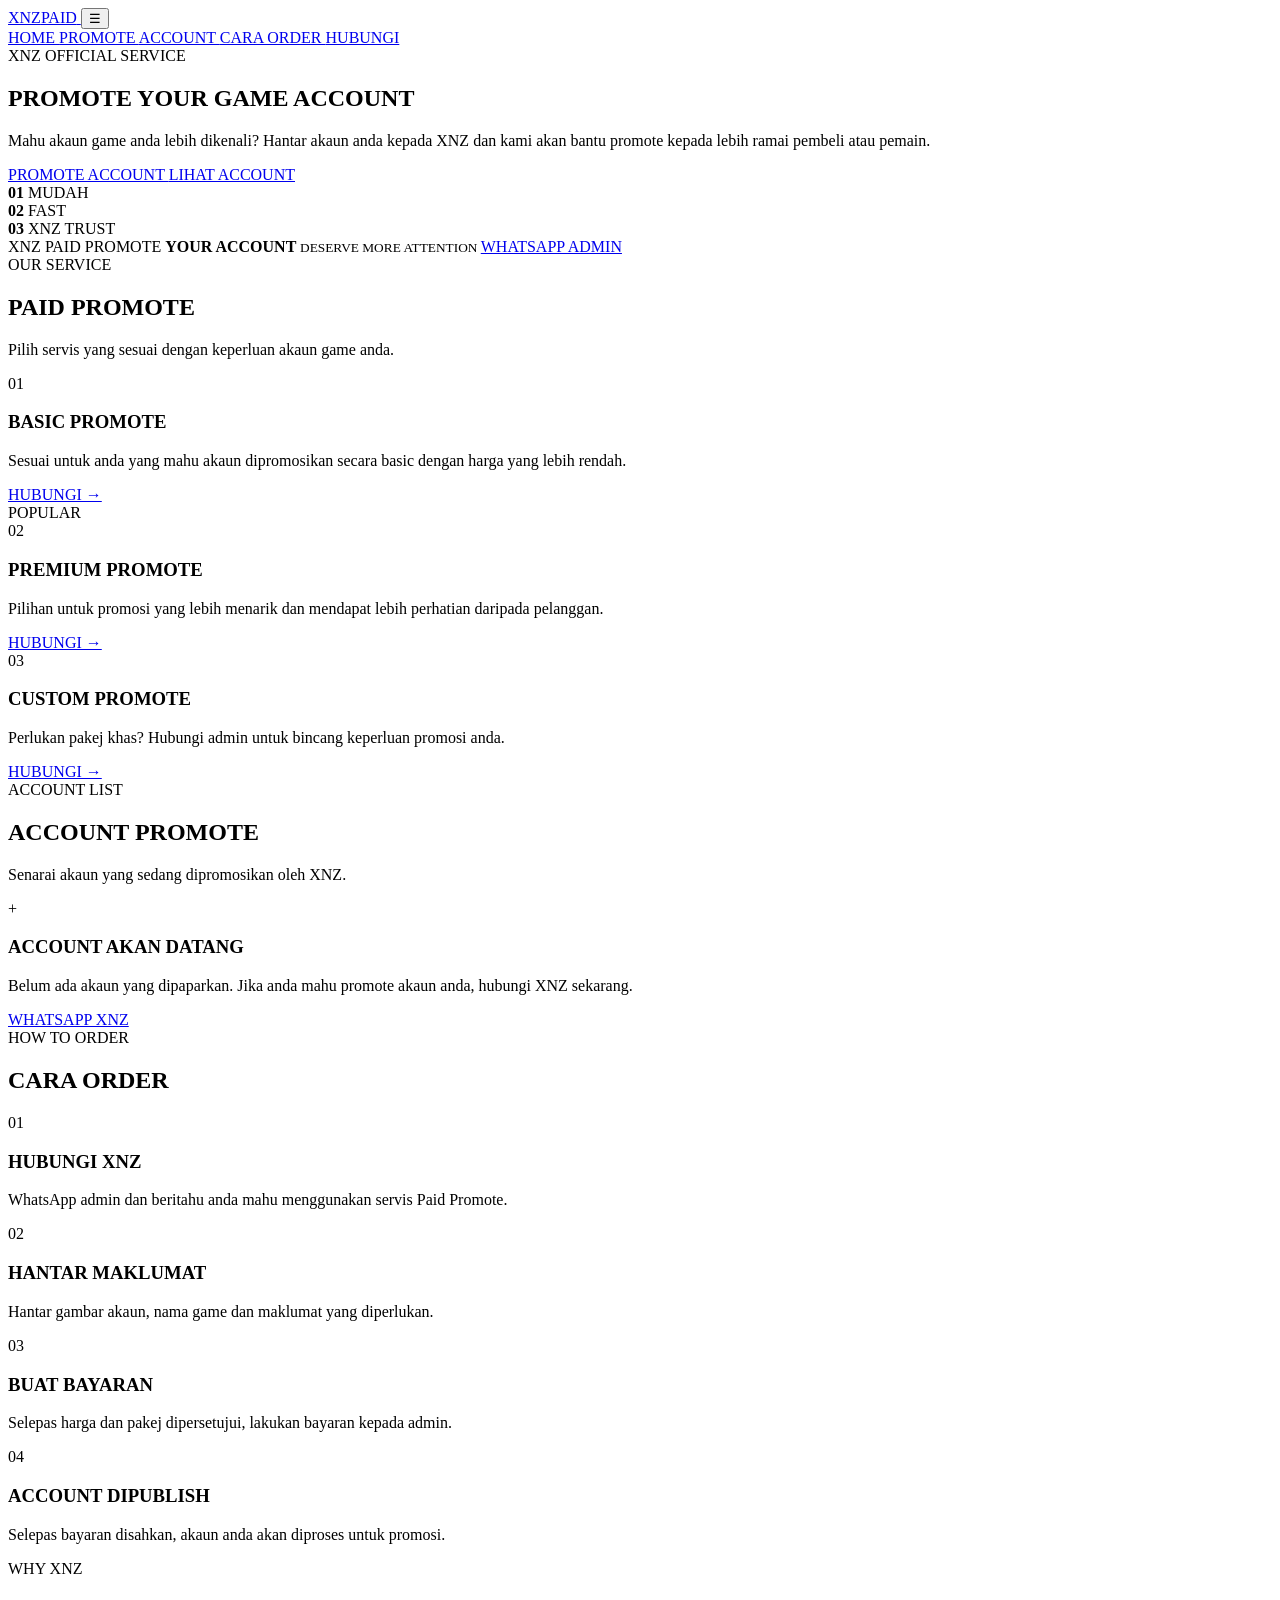
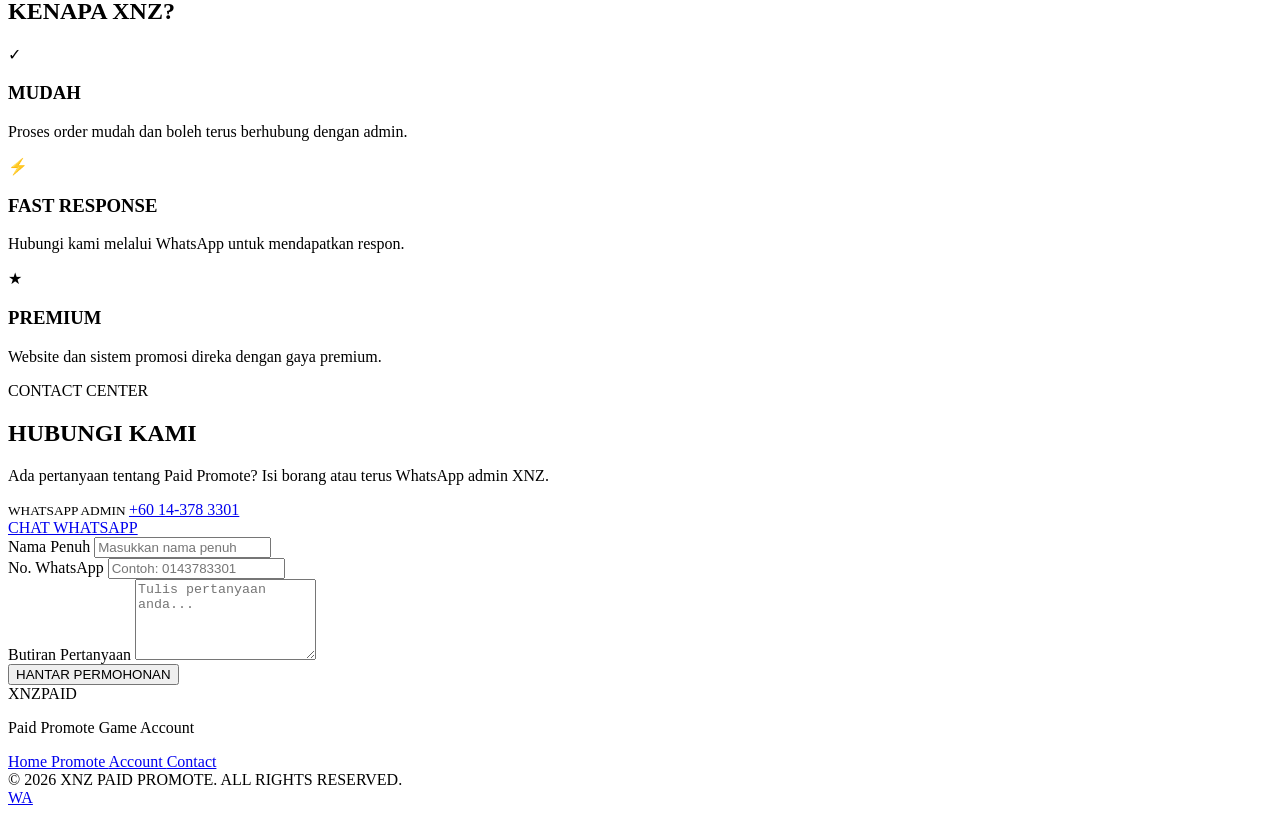
==== index.html @ 67400b9f "Create XNZ Paid Promote Homepage" ====
<!DOCTYPE html>
<html lang="ms">
<head>
    <meta charset="UTF-8">

    <meta
        name="viewport"
        content="width=device-width, initial-scale=1.0"
    >

    <meta
        name="description"
        content="XNZ Paid Promote - Servis promote akaun game dengan mudah, pantas dan dipercayai."
    >

    <meta
        name="theme-color"
        content="#050505"
    >

    <title>XNZ PAID PROMOTE</title>

    <link
        rel="stylesheet"
        href="style.css"
    >
</head>

<body>

    <!-- =========================
         HEADER
    ========================== -->

    <header class="header">

        <div class="container nav">

            <a
                href="#home"
                class="logo"
            >
                XNZ<span>PAID</span>
            </a>

            <button
                class="menu-btn"
                id="menuBtn"
                aria-label="Buka menu"
            >
                ☰
            </button>

            <nav
                class="nav-menu"
                id="navMenu"
            >

                <a href="#home">
                    HOME
                </a>

                <a href="#promote">
                    PROMOTE
                </a>

                <a href="#accounts">
                    ACCOUNT
                </a>

                <a href="#cara-order">
                    CARA ORDER
                </a>

                <a href="#contact">
                    HUBUNGI
                </a>

            </nav>

        </div>

    </header>


    <!-- =========================
         HERO
    ========================== -->

    <main>

        <section
            class="hero"
            id="home"
        >

            <div class="container hero-content">

                <div class="hero-text">

                    <div class="badge">
                        XNZ OFFICIAL SERVICE
                    </div>

                    <h1>
                        PROMOTE YOUR
                        <span>GAME ACCOUNT</span>
                    </h1>

                    <p>
                        Mahu akaun game anda lebih dikenali?
                        Hantar akaun anda kepada XNZ dan kami
                        akan bantu promote kepada lebih ramai
                        pembeli atau pemain.
                    </p>

                    <div class="hero-buttons">

                        <a
                            href="#promote"
                            class="btn btn-gold"
                        >
                            PROMOTE ACCOUNT
                        </a>

                        <a
                            href="#accounts"
                            class="btn btn-outline"
                        >
                            LIHAT ACCOUNT
                        </a>

                    </div>

                    <div class="hero-info">

                        <div>
                            <strong>01</strong>
                            <span>MUDAH</span>
                        </div>

                        <div>
                            <strong>02</strong>
                            <span>FAST</span>
                        </div>

                        <div>
                            <strong>03</strong>
                            <span>XNZ TRUST</span>
                        </div>

                    </div>

                </div>

                <div class="hero-card">

                    <div class="card-glow"></div>

                    <div class="hero-card-content">

                        <span>
                            XNZ PAID PROMOTE
                        </span>

                        <strong>
                            YOUR ACCOUNT
                        </strong>

                        <small>
                            DESERVE MORE ATTENTION
                        </small>

                        <a
                            href="https://wa.me/60143783301"
                            target="_blank"
                            rel="noopener"
                            class="hero-wa"
                        >
                            WHATSAPP ADMIN
                        </a>

                    </div>

                </div>

            </div>

        </section>


        <!-- =========================
             PROMOTE SERVICE
        ========================== -->

        <section
            class="section"
            id="promote"
        >

            <div class="container">

                <div class="section-title">

                    <span>
                        OUR SERVICE
                    </span>

                    <h2>
                        PAID <strong>PROMOTE</strong>
                    </h2>

                    <p>
                        Pilih servis yang sesuai dengan
                        keperluan akaun game anda.
                    </p>

                </div>


                <div class="service-grid">

                    <article class="service-card">

                        <div class="service-number">
                            01
                        </div>

                        <h3>
                            BASIC PROMOTE
                        </h3>

                        <p>
                            Sesuai untuk anda yang mahu
                            akaun dipromosikan secara basic
                            dengan harga yang lebih rendah.
                        </p>

                        <a
                            href="#contact"
                            class="service-link"
                        >
                            HUBUNGI →
                        </a>

                    </article>


                    <article class="service-card featured">

                        <div class="popular">
                            POPULAR
                        </div>

                        <div class="service-number">
                            02
                        </div>

                        <h3>
                            PREMIUM PROMOTE
                        </h3>

                        <p>
                            Pilihan untuk promosi yang lebih
                            menarik dan mendapat lebih perhatian
                            daripada pelanggan.
                        </p>

                        <a
                            href="#contact"
                            class="service-link"
                        >
                            HUBUNGI →
                        </a>

                    </article>


                    <article class="service-card">

                        <div class="service-number">
                            03
                        </div>

                        <h3>
                            CUSTOM PROMOTE
                        </h3>

                        <p>
                            Perlukan pakej khas?
                            Hubungi admin untuk bincang
                            keperluan promosi anda.
                        </p>

                        <a
                            href="#contact"
                            class="service-link"
                        >
                            HUBUNGI →
                        </a>

                    </article>

                </div>

            </div>

        </section>


        <!-- =========================
             ACCOUNT LIST
        ========================== -->

        <section
            class="section dark-section"
            id="accounts"
        >

            <div class="container">

                <div class="section-title">

                    <span>
                        ACCOUNT LIST
                    </span>

                    <h2>
                        ACCOUNT <strong>PROMOTE</strong>
                    </h2>

                    <p>
                        Senarai akaun yang sedang
                        dipromosikan oleh XNZ.
                    </p>

                </div>


                <div class="empty-account">

                    <div class="empty-icon">
                        +
                    </div>

                    <h3>
                        ACCOUNT AKAN DATANG
                    </h3>

                    <p>
                        Belum ada akaun yang dipaparkan.
                        Jika anda mahu promote akaun anda,
                        hubungi XNZ sekarang.
                    </p>

                    <a
                        href="https://wa.me/60143783301?text=Hi%20XNZ%2C%20saya%20berminat%20untuk%20Paid%20Promote%20account."
                        target="_blank"
                        rel="noopener"
                        class="btn btn-gold"
                    >
                        WHATSAPP XNZ
                    </a>

                </div>

            </div>

        </section>


        <!-- =========================
             CARA ORDER
        ========================== -->

        <section
            class="section"
            id="cara-order"
        >

            <div class="container">

                <div class="section-title">

                    <span>
                        HOW TO ORDER
                    </span>

                    <h2>
                        CARA <strong>ORDER</strong>
                    </h2>

                </div>


                <div class="steps">

                    <div class="step">

                        <div class="step-number">
                            01
                        </div>

                        <div>

                            <h3>
                                HUBUNGI XNZ
                            </h3>

                            <p>
                                WhatsApp admin dan beritahu
                                anda mahu menggunakan servis
                                Paid Promote.
                            </p>

                        </div>

                    </div>


                    <div class="step">

                        <div class="step-number">
                            02
                        </div>

                        <div>

                            <h3>
                                HANTAR MAKLUMAT
                            </h3>

                            <p>
                                Hantar gambar akaun,
                                nama game dan maklumat
                                yang diperlukan.
                            </p>

                        </div>

                    </div>


                    <div class="step">

                        <div class="step-number">
                            03
                        </div>

                        <div>

                            <h3>
                                BUAT BAYARAN
                            </h3>

                            <p>
                                Selepas harga dan pakej
                                dipersetujui, lakukan bayaran
                                kepada admin.
                            </p>

                        </div>

                    </div>


                    <div class="step">

                        <div class="step-number">
                            04
                        </div>

                        <div>

                            <h3>
                                ACCOUNT DIPUBLISH
                            </h3>

                            <p>
                                Selepas bayaran disahkan,
                                akaun anda akan diproses
                                untuk promosi.
                            </p>

                        </div>

                    </div>

                </div>

            </div>

        </section>


        <!-- =========================
             WHY XNZ
        ========================== -->

        <section class="section why-section">

            <div class="container">

                <div class="section-title">

                    <span>
                        WHY XNZ
                    </span>

                    <h2>
                        KENAPA <strong>XNZ?</strong>
                    </h2>

                </div>


                <div class="why-grid">

                    <div class="why-card">

                        <div class="why-icon">
                            ✓
                        </div>

                        <h3>
                            MUDAH
                        </h3>

                        <p>
                            Proses order mudah dan boleh
                            terus berhubung dengan admin.
                        </p>

                    </div>


                    <div class="why-card">

                        <div class="why-icon">
                            ⚡
                        </div>

                        <h3>
                            FAST RESPONSE
                        </h3>

                        <p>
                            Hubungi kami melalui WhatsApp
                            untuk mendapatkan respon.
                        </p>

                    </div>


                    <div class="why-card">

                        <div class="why-icon">
                            ★
                        </div>

                        <h3>
                            PREMIUM
                        </h3>

                        <p>
                            Website dan sistem promosi
                            direka dengan gaya premium.
                        </p>

                    </div>

                </div>

            </div>

        </section>


        <!-- =========================
             CONTACT
        ========================== -->

        <section
            class="section contact-section"
            id="contact"
        >

            <div class="container contact-grid">

                <div class="contact-info">

                    <span>
                        CONTACT CENTER
                    </span>

                    <h2>
                        HUBUNGI
                        <strong>KAMI</strong>
                    </h2>

                    <p>
                        Ada pertanyaan tentang Paid Promote?
                        Isi borang atau terus WhatsApp
                        admin XNZ.
                    </p>


                    <div class="contact-box">

                        <small>
                            WHATSAPP ADMIN
                        </small>

                        <a
                            href="https://wa.me/60143783301"
                            target="_blank"
                            rel="noopener"
                        >
                            +60 14-378 3301
                        </a>

                    </div>


                    <a
                        href="https://wa.me/60143783301?text=Hi%20XNZ%2C%20saya%20mahu%20bertanya%20tentang%20Paid%20Promote."
                        target="_blank"
                        rel="noopener"
                        class="btn btn-gold"
                    >
                        CHAT WHATSAPP
                    </a>

                </div>


                <div class="contact-form-box">

                    <form
                        id="contactForm"
                    >

                        <div class="form-group">

                            <label for="name">
                                Nama Penuh
                            </label>

                            <input
                                type="text"
                                id="name"
                                name="name"
                                placeholder="Masukkan nama penuh"
                                autocomplete="name"
                                required
                            >

                        </div>


                        <div class="form-group">

                            <label for="phone">
                                No. WhatsApp
                            </label>

                            <input
                                type="tel"
                                id="phone"
                                name="phone"
                                placeholder="Contoh: 0143783301"
                                autocomplete="tel"
                                required
                            >

                        </div>


                        <div class="form-group">

                            <label for="message">
                                Butiran Pertanyaan
                            </label>

                            <textarea
                                id="message"
                                name="message"
                                placeholder="Tulis pertanyaan anda..."
                                rows="5"
                                required
                            ></textarea>

                        </div>


                        <button
                            type="submit"
                            class="btn btn-gold form-submit"
                        >
                            HANTAR PERMOHONAN
                        </button>

                    </form>

                </div>

            </div>

        </section>

    </main>


    <!-- =========================
         FOOTER
    ========================== -->

    <footer class="footer">

        <div class="container footer-content">

            <div>

                <div class="footer-logo">
                    XNZ<span>PAID</span>
                </div>

                <p>
                    Paid Promote Game Account
                </p>

            </div>


            <div class="footer-links">

                <a href="#home">
                    Home
                </a>

                <a href="#promote">
                    Promote
                </a>

                <a href="#accounts">
                    Account
                </a>

                <a href="#contact">
                    Contact
                </a>

            </div>

        </div>


        <div class="footer-bottom">

            © 2026 XNZ PAID PROMOTE.
            ALL RIGHTS RESERVED.

        </div>

    </footer>


    <!-- =========================
         WHATSAPP FLOATING BUTTON
    ========================== -->

    <a
        href="https://wa.me/60143783301?text=Hi%20XNZ%2C%20saya%20berminat%20dengan%20Paid%20Promote."
        class="whatsapp-float"
        target="_blank"
        rel="noopener"
        aria-label="WhatsApp XNZ"
    >
        WA
    </a>


    <script src="script.js"></script>

</body>
              </html>
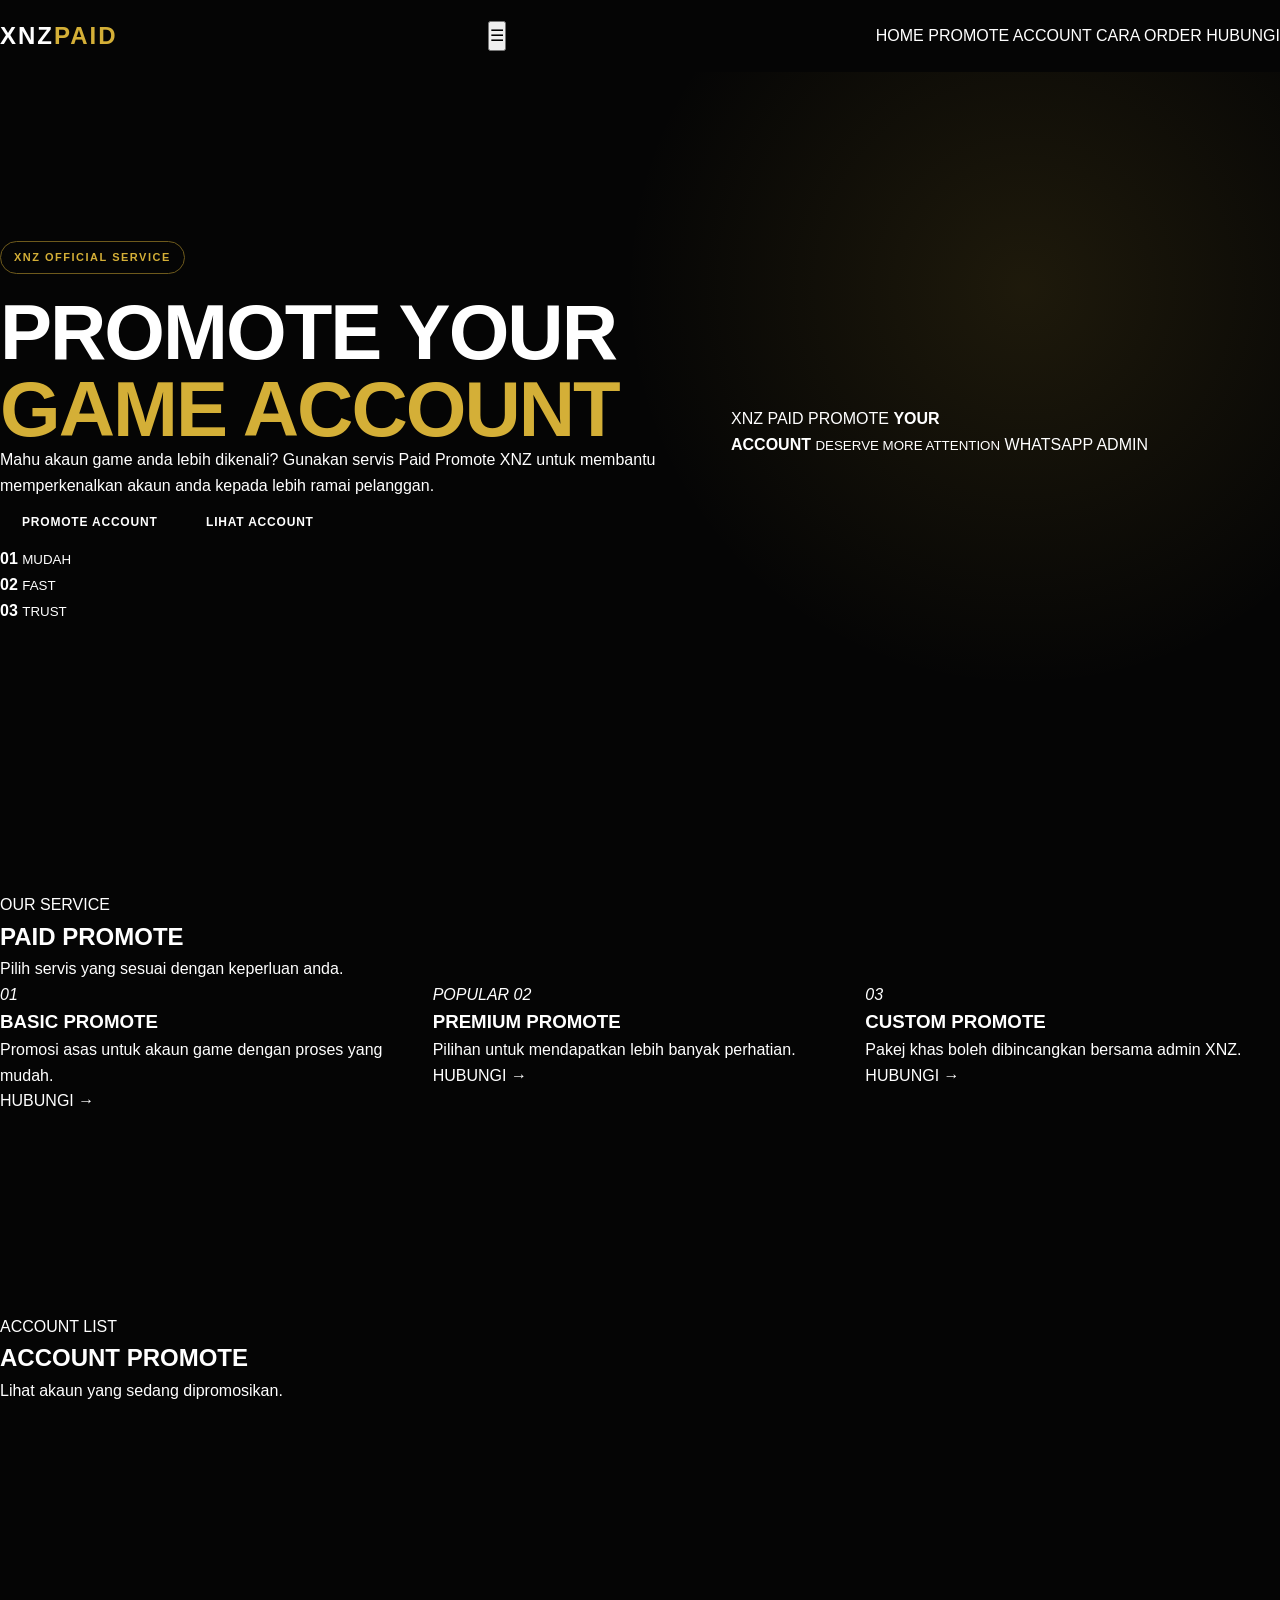
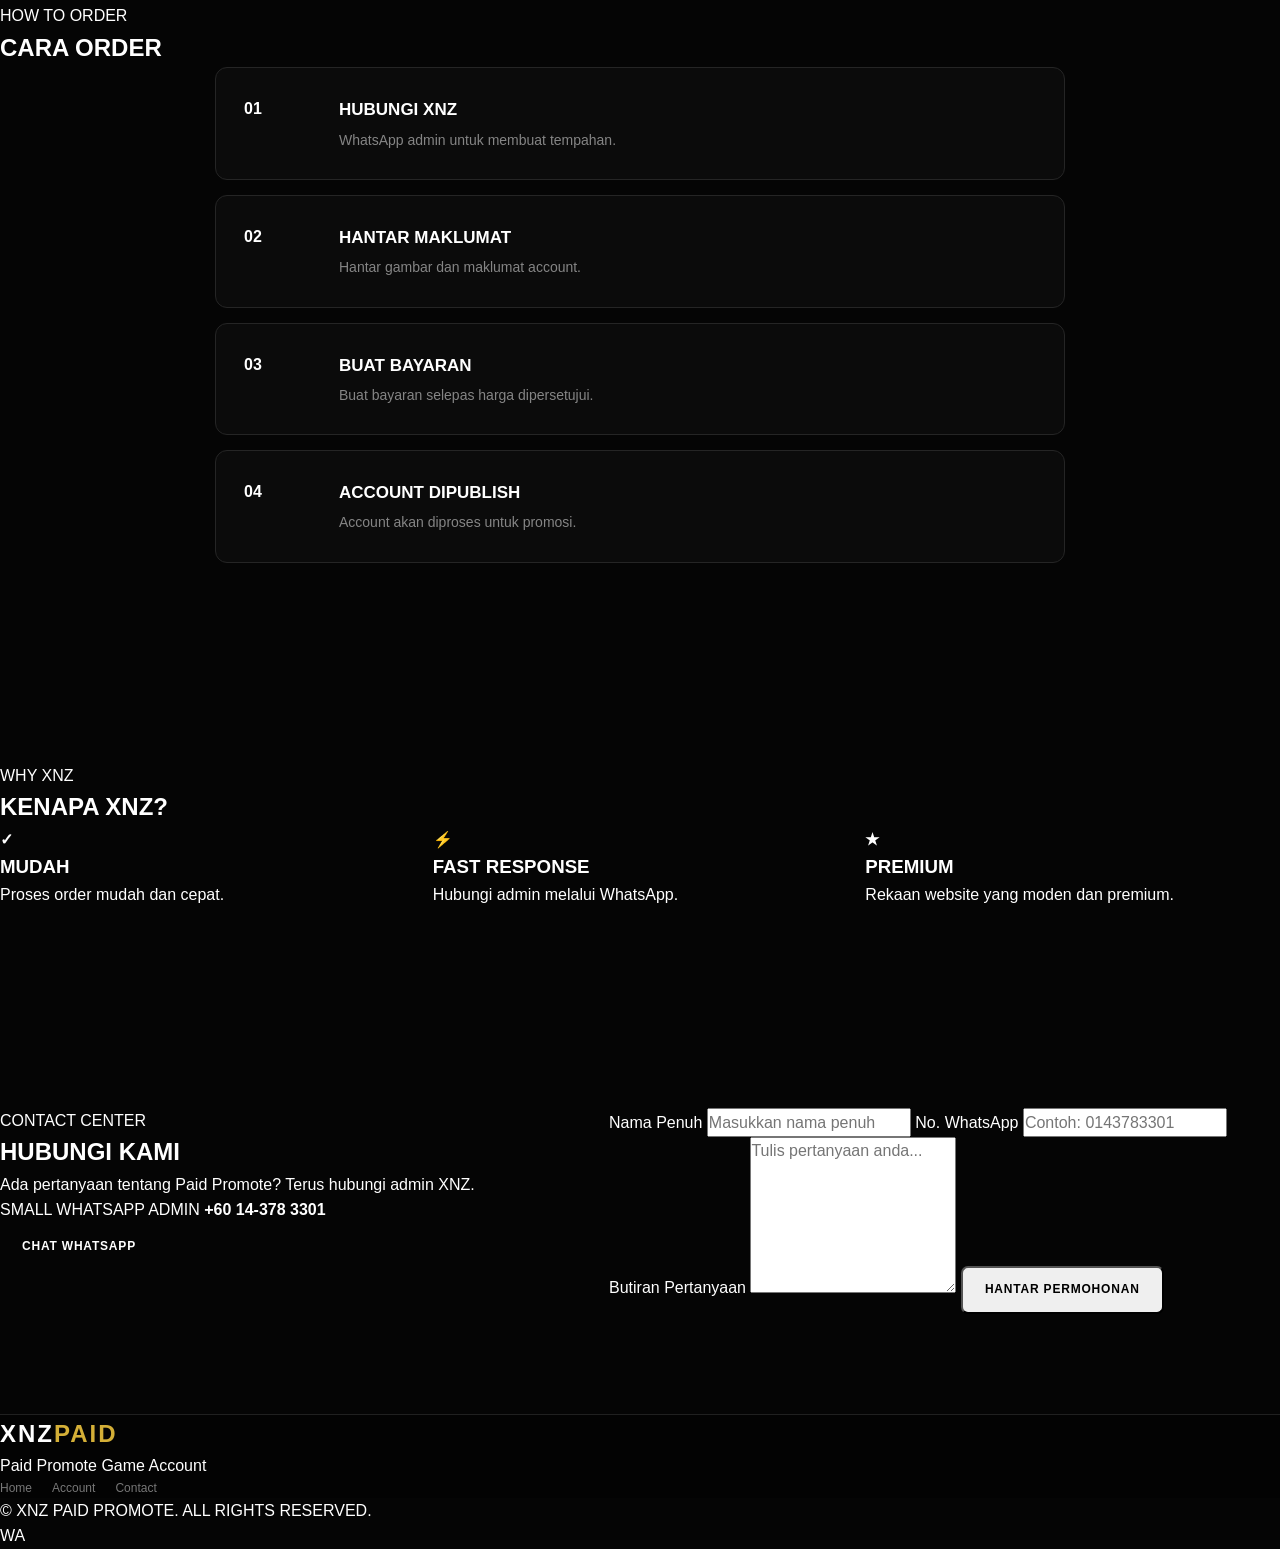
==== commit 5e9fcbe4: "Build XNZ Account Marketplace" ====
--- a/index.html
+++ b/index.html
@@ -1,786 +1,409 @@
 <!DOCTYPE html>
 <html lang="ms">
 <head>
-    <meta charset="UTF-8">
-
-    <meta
-        name="viewport"
-        content="width=device-width, initial-scale=1.0"
-    >
-
-    <meta
-        name="description"
-        content="XNZ Paid Promote - Servis promote akaun game dengan mudah, pantas dan dipercayai."
-    >
-
-    <meta
-        name="theme-color"
-        content="#050505"
-    >
-
-    <title>XNZ PAID PROMOTE</title>
-
-    <link
-        rel="stylesheet"
-        href="style.css"
-    >
+<meta charset="UTF-8">
+<meta name="viewport" content="width=device-width,initial-scale=1">
+<meta name="theme-color" content="#050505">
+<meta name="description" content="XNZ Paid Promote - Promote Game Account">
+<title>XNZ PAID PROMOTE</title>
+<link rel="stylesheet" href="style.css">
 </head>
 
 <body>
 
-    <!-- =========================
-         HEADER
-    ========================== -->
-
-    <header class="header">
-
-        <div class="container nav">
-
-            <a
-                href="#home"
-                class="logo"
-            >
-                XNZ<span>PAID</span>
-            </a>
-
-            <button
-                class="menu-btn"
-                id="menuBtn"
-                aria-label="Buka menu"
-            >
-                ☰
-            </button>
-
-            <nav
-                class="nav-menu"
-                id="navMenu"
-            >
-
-                <a href="#home">
-                    HOME
-                </a>
-
-                <a href="#promote">
-                    PROMOTE
-                </a>
-
-                <a href="#accounts">
-                    ACCOUNT
-                </a>
-
-                <a href="#cara-order">
-                    CARA ORDER
-                </a>
-
-                <a href="#contact">
-                    HUBUNGI
-                </a>
-
-            </nav>
-
-        </div>
-
-    </header>
-
-
-    <!-- =========================
-         HERO
-    ========================== -->
-
-    <main>
-
-        <section
-            class="hero"
-            id="home"
-        >
-
-            <div class="container hero-content">
-
-                <div class="hero-text">
-
-                    <div class="badge">
-                        XNZ OFFICIAL SERVICE
-                    </div>
-
-                    <h1>
-                        PROMOTE YOUR
-                        <span>GAME ACCOUNT</span>
-                    </h1>
-
-                    <p>
-                        Mahu akaun game anda lebih dikenali?
-                        Hantar akaun anda kepada XNZ dan kami
-                        akan bantu promote kepada lebih ramai
-                        pembeli atau pemain.
-                    </p>
-
-                    <div class="hero-buttons">
-
-                        <a
-                            href="#promote"
-                            class="btn btn-gold"
-                        >
-                            PROMOTE ACCOUNT
-                        </a>
-
-                        <a
-                            href="#accounts"
-                            class="btn btn-outline"
-                        >
-                            LIHAT ACCOUNT
-                        </a>
-
-                    </div>
-
-                    <div class="hero-info">
-
-                        <div>
-                            <strong>01</strong>
-                            <span>MUDAH</span>
-                        </div>
-
-                        <div>
-                            <strong>02</strong>
-                            <span>FAST</span>
-                        </div>
-
-                        <div>
-                            <strong>03</strong>
-                            <span>XNZ TRUST</span>
-                        </div>
-
-                    </div>
-
-                </div>
-
-                <div class="hero-card">
-
-                    <div class="card-glow"></div>
-
-                    <div class="hero-card-content">
-
-                        <span>
-                            XNZ PAID PROMOTE
-                        </span>
-
-                        <strong>
-                            YOUR ACCOUNT
-                        </strong>
-
-                        <small>
-                            DESERVE MORE ATTENTION
-                        </small>
-
-                        <a
-                            href="https://wa.me/60143783301"
-                            target="_blank"
-                            rel="noopener"
-                            class="hero-wa"
-                        >
-                            WHATSAPP ADMIN
-                        </a>
-
-                    </div>
-
-                </div>
-
-            </div>
-
-        </section>
-
-
-        <!-- =========================
-             PROMOTE SERVICE
-        ========================== -->
-
-        <section
-            class="section"
-            id="promote"
-        >
-
-            <div class="container">
-
-                <div class="section-title">
-
-                    <span>
-                        OUR SERVICE
-                    </span>
-
-                    <h2>
-                        PAID <strong>PROMOTE</strong>
-                    </h2>
-
-                    <p>
-                        Pilih servis yang sesuai dengan
-                        keperluan akaun game anda.
-                    </p>
-
-                </div>
-
-
-                <div class="service-grid">
-
-                    <article class="service-card">
-
-                        <div class="service-number">
-                            01
-                        </div>
-
-                        <h3>
-                            BASIC PROMOTE
-                        </h3>
-
-                        <p>
-                            Sesuai untuk anda yang mahu
-                            akaun dipromosikan secara basic
-                            dengan harga yang lebih rendah.
-                        </p>
-
-                        <a
-                            href="#contact"
-                            class="service-link"
-                        >
-                            HUBUNGI →
-                        </a>
-
-                    </article>
-
-
-                    <article class="service-card featured">
-
-                        <div class="popular">
-                            POPULAR
-                        </div>
-
-                        <div class="service-number">
-                            02
-                        </div>
-
-                        <h3>
-                            PREMIUM PROMOTE
-                        </h3>
-
-                        <p>
-                            Pilihan untuk promosi yang lebih
-                            menarik dan mendapat lebih perhatian
-                            daripada pelanggan.
-                        </p>
-
-                        <a
-                            href="#contact"
-                            class="service-link"
-                        >
-                            HUBUNGI →
-                        </a>
-
-                    </article>
-
-
-                    <article class="service-card">
-
-                        <div class="service-number">
-                            03
-                        </div>
-
-                        <h3>
-                            CUSTOM PROMOTE
-                        </h3>
-
-                        <p>
-                            Perlukan pakej khas?
-                            Hubungi admin untuk bincang
-                            keperluan promosi anda.
-                        </p>
-
-                        <a
-                            href="#contact"
-                            class="service-link"
-                        >
-                            HUBUNGI →
-                        </a>
-
-                    </article>
-
-                </div>
-
-            </div>
-
-        </section>
-
-
-        <!-- =========================
-             ACCOUNT LIST
-        ========================== -->
-
-        <section
-            class="section dark-section"
-            id="accounts"
-        >
-
-            <div class="container">
-
-                <div class="section-title">
-
-                    <span>
-                        ACCOUNT LIST
-                    </span>
-
-                    <h2>
-                        ACCOUNT <strong>PROMOTE</strong>
-                    </h2>
-
-                    <p>
-                        Senarai akaun yang sedang
-                        dipromosikan oleh XNZ.
-                    </p>
-
-                </div>
-
-
-                <div class="empty-account">
-
-                    <div class="empty-icon">
-                        +
-                    </div>
-
-                    <h3>
-                        ACCOUNT AKAN DATANG
-                    </h3>
-
-                    <p>
-                        Belum ada akaun yang dipaparkan.
-                        Jika anda mahu promote akaun anda,
-                        hubungi XNZ sekarang.
-                    </p>
-
-                    <a
-                        href="https://wa.me/60143783301?text=Hi%20XNZ%2C%20saya%20berminat%20untuk%20Paid%20Promote%20account."
-                        target="_blank"
-                        rel="noopener"
-                        class="btn btn-gold"
-                    >
-                        WHATSAPP XNZ
-                    </a>
-
-                </div>
-
-            </div>
-
-        </section>
-
-
-        <!-- =========================
-             CARA ORDER
-        ========================== -->
-
-        <section
-            class="section"
-            id="cara-order"
-        >
-
-            <div class="container">
-
-                <div class="section-title">
-
-                    <span>
-                        HOW TO ORDER
-                    </span>
-
-                    <h2>
-                        CARA <strong>ORDER</strong>
-                    </h2>
-
-                </div>
-
-
-                <div class="steps">
-
-                    <div class="step">
-
-                        <div class="step-number">
-                            01
-                        </div>
-
-                        <div>
-
-                            <h3>
-                                HUBUNGI XNZ
-                            </h3>
-
-                            <p>
-                                WhatsApp admin dan beritahu
-                                anda mahu menggunakan servis
-                                Paid Promote.
-                            </p>
-
-                        </div>
-
-                    </div>
-
-
-                    <div class="step">
-
-                        <div class="step-number">
-                            02
-                        </div>
-
-                        <div>
-
-                            <h3>
-                                HANTAR MAKLUMAT
-                            </h3>
-
-                            <p>
-                                Hantar gambar akaun,
-                                nama game dan maklumat
-                                yang diperlukan.
-                            </p>
-
-                        </div>
-
-                    </div>
-
-
-                    <div class="step">
-
-                        <div class="step-number">
-                            03
-                        </div>
-
-                        <div>
-
-                            <h3>
-                                BUAT BAYARAN
-                            </h3>
-
-                            <p>
-                                Selepas harga dan pakej
-                                dipersetujui, lakukan bayaran
-                                kepada admin.
-                            </p>
-
-                        </div>
-
-                    </div>
-
-
-                    <div class="step">
-
-                        <div class="step-number">
-                            04
-                        </div>
-
-                        <div>
-
-                            <h3>
-                                ACCOUNT DIPUBLISH
-                            </h3>
-
-                            <p>
-                                Selepas bayaran disahkan,
-                                akaun anda akan diproses
-                                untuk promosi.
-                            </p>
-
-                        </div>
-
-                    </div>
-
-                </div>
-
-            </div>
-
-        </section>
-
-
-        <!-- =========================
-             WHY XNZ
-        ========================== -->
-
-        <section class="section why-section">
-
-            <div class="container">
-
-                <div class="section-title">
-
-                    <span>
-                        WHY XNZ
-                    </span>
-
-                    <h2>
-                        KENAPA <strong>XNZ?</strong>
-                    </h2>
-
-                </div>
-
-
-                <div class="why-grid">
-
-                    <div class="why-card">
-
-                        <div class="why-icon">
-                            ✓
-                        </div>
-
-                        <h3>
-                            MUDAH
-                        </h3>
-
-                        <p>
-                            Proses order mudah dan boleh
-                            terus berhubung dengan admin.
-                        </p>
-
-                    </div>
-
-
-                    <div class="why-card">
-
-                        <div class="why-icon">
-                            ⚡
-                        </div>
-
-                        <h3>
-                            FAST RESPONSE
-                        </h3>
-
-                        <p>
-                            Hubungi kami melalui WhatsApp
-                            untuk mendapatkan respon.
-                        </p>
-
-                    </div>
-
-
-                    <div class="why-card">
-
-                        <div class="why-icon">
-                            ★
-                        </div>
-
-                        <h3>
-                            PREMIUM
-                        </h3>
-
-                        <p>
-                            Website dan sistem promosi
-                            direka dengan gaya premium.
-                        </p>
-
-                    </div>
-
-                </div>
-
-            </div>
-
-        </section>
-
-
-        <!-- =========================
-             CONTACT
-        ========================== -->
-
-        <section
-            class="section contact-section"
-            id="contact"
-        >
-
-            <div class="container contact-grid">
-
-                <div class="contact-info">
-
-                    <span>
-                        CONTACT CENTER
-                    </span>
-
-                    <h2>
-                        HUBUNGI
-                        <strong>KAMI</strong>
-                    </h2>
-
-                    <p>
-                        Ada pertanyaan tentang Paid Promote?
-                        Isi borang atau terus WhatsApp
-                        admin XNZ.
-                    </p>
-
-
-                    <div class="contact-box">
-
-                        <small>
-                            WHATSAPP ADMIN
-                        </small>
-
-                        <a
-                            href="https://wa.me/60143783301"
-                            target="_blank"
-                            rel="noopener"
-                        >
-                            +60 14-378 3301
-                        </a>
-
-                    </div>
-
-
-                    <a
-                        href="https://wa.me/60143783301?text=Hi%20XNZ%2C%20saya%20mahu%20bertanya%20tentang%20Paid%20Promote."
-                        target="_blank"
-                        rel="noopener"
-                        class="btn btn-gold"
-                    >
-                        CHAT WHATSAPP
-                    </a>
-
-                </div>
-
-
-                <div class="contact-form-box">
-
-                    <form
-                        id="contactForm"
-                    >
-
-                        <div class="form-group">
-
-                            <label for="name">
-                                Nama Penuh
-                            </label>
-
-                            <input
-                                type="text"
-                                id="name"
-                                name="name"
-                                placeholder="Masukkan nama penuh"
-                                autocomplete="name"
-                                required
-                            >
-
-                        </div>
-
-
-                        <div class="form-group">
-
-                            <label for="phone">
-                                No. WhatsApp
-                            </label>
-
-                            <input
-                                type="tel"
-                                id="phone"
-                                name="phone"
-                                placeholder="Contoh: 0143783301"
-                                autocomplete="tel"
-                                required
-                            >
-
-                        </div>
-
-
-                        <div class="form-group">
-
-                            <label for="message">
-                                Butiran Pertanyaan
-                            </label>
-
-                            <textarea
-                                id="message"
-                                name="message"
-                                placeholder="Tulis pertanyaan anda..."
-                                rows="5"
-                                required
-                            ></textarea>
-
-                        </div>
-
-
-                        <button
-                            type="submit"
-                            class="btn btn-gold form-submit"
-                        >
-                            HANTAR PERMOHONAN
-                        </button>
-
-                    </form>
-
-                </div>
-
-            </div>
-
-        </section>
-
-    </main>
-
-
-    <!-- =========================
-         FOOTER
-    ========================== -->
-
-    <footer class="footer">
-
-        <div class="container footer-content">
-
-            <div>
-
-                <div class="footer-logo">
-                    XNZ<span>PAID</span>
-                </div>
-
-                <p>
-                    Paid Promote Game Account
-                </p>
-
-            </div>
-
-
-            <div class="footer-links">
-
-                <a href="#home">
-                    Home
-                </a>
-
-                <a href="#promote">
-                    Promote
-                </a>
-
-                <a href="#accounts">
-                    Account
-                </a>
-
-                <a href="#contact">
-                    Contact
-                </a>
-
-            </div>
-
-        </div>
-
-
-        <div class="footer-bottom">
-
-            © 2026 XNZ PAID PROMOTE.
-            ALL RIGHTS RESERVED.
-
-        </div>
-
-    </footer>
-
-
-    <!-- =========================
-         WHATSAPP FLOATING BUTTON
-    ========================== -->
-
-    <a
-        href="https://wa.me/60143783301?text=Hi%20XNZ%2C%20saya%20berminat%20dengan%20Paid%20Promote."
-        class="whatsapp-float"
-        target="_blank"
-        rel="noopener"
-        aria-label="WhatsApp XNZ"
-    >
-        WA
-    </a>
-
-
-    <script src="script.js"></script>
+<header>
+<div class="nav">
+
+<a href="#home" class="logo">XNZ<span>PAID</span></a>
+
+<button id="menuBtn">☰</button>
+
+<nav id="navMenu">
+<a href="#home">HOME</a>
+<a href="#promote">PROMOTE</a>
+<a href="#accounts">ACCOUNT</a>
+<a href="#cara-order">CARA ORDER</a>
+<a href="#contact">HUBUNGI</a>
+</nav>
+
+</div>
+</header>
+
+
+<main>
+
+<section class="hero" id="home">
+
+<div class="hero-content">
+
+<div>
+
+<small class="badge">XNZ OFFICIAL SERVICE</small>
+
+<h1>
+PROMOTE YOUR
+<span>GAME ACCOUNT</span>
+</h1>
+
+<p>
+Mahu akaun game anda lebih dikenali?
+Gunakan servis Paid Promote XNZ untuk
+membantu memperkenalkan akaun anda
+kepada lebih ramai pelanggan.
+</p>
+
+<div class="buttons">
+
+<a href="#promote" class="btn gold">
+PROMOTE ACCOUNT
+</a>
+
+<a href="#accounts" class="btn outline">
+LIHAT ACCOUNT
+</a>
+
+</div>
+
+<div class="stats">
+
+<div>
+<b>01</b>
+<small>MUDAH</small>
+</div>
+
+<div>
+<b>02</b>
+<small>FAST</small>
+</div>
+
+<div>
+<b>03</b>
+<small>TRUST</small>
+</div>
+
+</div>
+
+</div>
+
+
+<div class="hero-box">
+
+<span>XNZ PAID PROMOTE</span>
+
+<strong>YOUR<br>ACCOUNT</strong>
+
+<small>DESERVE MORE ATTENTION</small>
+
+<a href="https://wa.me/60143783301" target="_blank">
+WHATSAPP ADMIN
+</a>
+
+</div>
+
+</div>
+
+</section>
+
+
+
+<section class="section" id="promote">
+
+<div class="title">
+
+<span>OUR SERVICE</span>
+
+<h2>PAID <b>PROMOTE</b></h2>
+
+<p>Pilih servis yang sesuai dengan keperluan anda.</p>
+
+</div>
+
+
+<div class="service-grid">
+
+<div class="service">
+<em>01</em>
+<h3>BASIC PROMOTE</h3>
+<p>
+Promosi asas untuk akaun game
+dengan proses yang mudah.
+</p>
+<a href="#contact">HUBUNGI →</a>
+</div>
+
+
+<div class="service featured">
+
+<i>POPULAR</i>
+
+<em>02</em>
+
+<h3>PREMIUM PROMOTE</h3>
+
+<p>
+Pilihan untuk mendapatkan
+lebih banyak perhatian.
+</p>
+
+<a href="#contact">HUBUNGI →</a>
+
+</div>
+
+
+<div class="service">
+
+<em>03</em>
+
+<h3>CUSTOM PROMOTE</h3>
+
+<p>
+Pakej khas boleh dibincangkan
+bersama admin XNZ.
+</p>
+
+<a href="#contact">HUBUNGI →</a>
+
+</div>
+
+</div>
+
+</section>
+
+
+
+<section class="section dark" id="accounts">
+
+<div class="title">
+
+<span>ACCOUNT LIST</span>
+
+<h2>ACCOUNT <b>PROMOTE</b></h2>
+
+<p>
+Lihat akaun yang sedang dipromosikan.
+</p>
+
+</div>
+
+
+<div id="accountGrid" class="account-grid"></div>
+
+</section>
+
+
+
+<section class="section" id="cara-order">
+
+<div class="title">
+
+<span>HOW TO ORDER</span>
+
+<h2>CARA <b>ORDER</b></h2>
+
+</div>
+
+
+<div class="steps">
+
+<div class="step">
+<strong>01</strong>
+<div>
+<h3>HUBUNGI XNZ</h3>
+<p>WhatsApp admin untuk membuat tempahan.</p>
+</div>
+</div>
+
+
+<div class="step">
+<strong>02</strong>
+<div>
+<h3>HANTAR MAKLUMAT</h3>
+<p>Hantar gambar dan maklumat account.</p>
+</div>
+</div>
+
+
+<div class="step">
+<strong>03</strong>
+<div>
+<h3>BUAT BAYARAN</h3>
+<p>Buat bayaran selepas harga dipersetujui.</p>
+</div>
+</div>
+
+
+<div class="step">
+<strong>04</strong>
+<div>
+<h3>ACCOUNT DIPUBLISH</h3>
+<p>Account akan diproses untuk promosi.</p>
+</div>
+</div>
+
+</div>
+
+</section>
+
+
+
+<section class="section dark">
+
+<div class="title">
+
+<span>WHY XNZ</span>
+
+<h2>KENAPA <b>XNZ?</b></h2>
+
+</div>
+
+
+<div class="why-grid">
+
+<div class="why">
+<strong>✓</strong>
+<h3>MUDAH</h3>
+<p>Proses order mudah dan cepat.</p>
+</div>
+
+
+<div class="why">
+<strong>⚡</strong>
+<h3>FAST RESPONSE</h3>
+<p>Hubungi admin melalui WhatsApp.</p>
+</div>
+
+
+<div class="why">
+<strong>★</strong>
+<h3>PREMIUM</h3>
+<p>Rekaan website yang moden dan premium.</p>
+</div>
+
+</div>
+
+</section>
+
+
+
+<section class="section contact" id="contact">
+
+<div class="contact-grid">
+
+<div>
+
+<span>CONTACT CENTER</span>
+
+<h2>
+HUBUNGI
+<b>KAMI</b>
+</h2>
+
+<p>
+Ada pertanyaan tentang Paid Promote?
+Terus hubungi admin XNZ.
+</p>
+
+<div class="phone">
+SMALL WHATSAPP ADMIN
+<strong>+60 14-378 3301</strong>
+</div>
+
+<a
+href="https://wa.me/60143783301"
+target="_blank"
+class="btn gold"
+>
+CHAT WHATSAPP
+</a>
+
+</div>
+
+
+<div class="form-box">
+
+<form id="contactForm">
+
+<label>Nama Penuh</label>
+
+<input
+id="name"
+type="text"
+placeholder="Masukkan nama penuh"
+required
+>
+
+
+<label>No. WhatsApp</label>
+
+<input
+id="phone"
+type="tel"
+placeholder="Contoh: 0143783301"
+required
+>
+
+
+<label>Butiran Pertanyaan</label>
+
+<textarea
+id="message"
+rows="6"
+placeholder="Tulis pertanyaan anda..."
+required
+></textarea>
+
+
+<button class="btn gold" type="submit">
+HANTAR PERMOHONAN
+</button>
+
+</form>
+
+</div>
+
+</div>
+
+</section>
+
+</main>
+
+
+
+<footer>
+
+<div class="footer">
+
+<div>
+<div class="logo">XNZ<span>PAID</span></div>
+<p>Paid Promote Game Account</p>
+</div>
+
+<div class="footer-links">
+<a href="#home">Home</a>
+<a href="#accounts">Account</a>
+<a href="#contact">Contact</a>
+</div>
+
+</div>
+
+<div class="copyright">
+© <span id="year"></span> XNZ PAID PROMOTE. ALL RIGHTS RESERVED.
+</div>
+
+</footer>
+
+
+<a
+class="float-wa"
+href="https://wa.me/60143783301"
+target="_blank"
+>
+WA
+</a>
+
+
+<script src="accounts.js"></script>
+<script src="script.js"></script>
 
 </body>
-              </html>
+</html>
--- a/style.css
+++ b/style.css
@@ -0,0 +1,778 @@
+* {
+    margin: 0;
+    padding: 0;
+    box-sizing: border-box;
+}
+
+html {
+    scroll-behavior: smooth;
+}
+
+body {
+    background: #050505;
+    color: #ffffff;
+    font-family: Arial, Helvetica, sans-serif;
+    line-height: 1.6;
+}
+
+a {
+    color: inherit;
+    text-decoration: none;
+}
+
+button,
+input,
+textarea {
+    font: inherit;
+}
+
+.container {
+    width: 92%;
+    max-width: 1150px;
+    margin: auto;
+}
+
+
+/* HEADER */
+
+.header {
+    position: sticky;
+    top: 0;
+    z-index: 1000;
+    background: rgba(5, 5, 5, 0.96);
+    border-bottom: 1px solid #252525;
+}
+
+.nav {
+    min-height: 72px;
+    display: flex;
+    align-items: center;
+    justify-content: space-between;
+}
+
+.logo,
+.footer-logo {
+    font-size: 24px;
+    font-weight: 900;
+    letter-spacing: 2px;
+}
+
+.logo span,
+.footer-logo span {
+    color: #d4af37;
+}
+
+.nav-menu {
+    display: flex;
+    align-items: center;
+    gap: 28px;
+}
+
+.nav-menu a {
+    font-size: 13px;
+    font-weight: 700;
+    color: #cccccc;
+    transition: 0.25s;
+}
+
+.nav-menu a:hover {
+    color: #d4af37;
+}
+
+.menu-btn {
+    display: none;
+    border: 1px solid #333;
+    background: #111;
+    color: #d4af37;
+    padding: 8px 12px;
+    border-radius: 6px;
+    cursor: pointer;
+    font-size: 20px;
+}
+
+
+/* HERO */
+
+.hero {
+    min-height: 720px;
+    display: flex;
+    align-items: center;
+    background:
+        radial-gradient(
+            circle at 80% 30%,
+            rgba(212, 175, 55, 0.12),
+            transparent 35%
+        );
+}
+
+.hero-content {
+    display: grid;
+    grid-template-columns: 1.1fr 0.9fr;
+    gap: 60px;
+    align-items: center;
+    padding: 80px 0;
+}
+
+.badge {
+    display: inline-block;
+    color: #d4af37;
+    border: 1px solid #6e5a1c;
+    padding: 7px 13px;
+    border-radius: 30px;
+    font-size: 11px;
+    font-weight: 800;
+    letter-spacing: 1.5px;
+    margin-bottom: 20px;
+}
+
+.hero h1 {
+    font-size: clamp(42px, 7vw, 78px);
+    line-height: 0.98;
+    letter-spacing: -2px;
+    max-width: 700px;
+}
+
+.hero h1 span {
+    color: #d4af37;
+}
+
+.hero-text > p {
+    color: #a9a9a9;
+    max-width: 600px;
+    margin: 25px 0;
+    font-size: 16px;
+}
+
+.hero-buttons {
+    display: flex;
+    gap: 12px;
+    flex-wrap: wrap;
+}
+
+.btn {
+    display: inline-flex;
+    justify-content: center;
+    align-items: center;
+    min-height: 48px;
+    padding: 0 22px;
+    border-radius: 7px;
+    font-size: 12px;
+    font-weight: 900;
+    letter-spacing: 0.8px;
+    transition: 0.25s;
+}
+
+.btn-gold {
+    background: #d4af37;
+    color: #080808;
+}
+
+.btn-gold:hover {
+    background: #f0d36a;
+    transform: translateY(-2px);
+}
+
+.btn-outline {
+    border: 1px solid #555;
+    color: #ffffff;
+}
+
+.btn-outline:hover {
+    border-color: #d4af37;
+    color: #d4af37;
+}
+
+.hero-info {
+    display: flex;
+    gap: 35px;
+    margin-top: 45px;
+}
+
+.hero-info div {
+    display: flex;
+    flex-direction: column;
+}
+
+.hero-info strong {
+    color: #d4af37;
+    font-size: 22px;
+}
+
+.hero-info span {
+    color: #777;
+    font-size: 10px;
+    font-weight: 800;
+    letter-spacing: 1px;
+}
+
+
+/* HERO CARD */
+
+.hero-card {
+    min-height: 430px;
+    border: 1px solid #403613;
+    border-radius: 20px;
+    background:
+        linear-gradient(
+            145deg,
+            #17140a,
+            #090909 60%
+        );
+    position: relative;
+    overflow: hidden;
+    display: flex;
+    align-items: center;
+    justify-content: center;
+}
+
+.card-glow {
+    position: absolute;
+    width: 260px;
+    height: 260px;
+    border-radius: 50%;
+    background: #d4af37;
+    opacity: 0.08;
+    filter: blur(40px);
+}
+
+.hero-card-content {
+    position: relative;
+    text-align: center;
+    padding: 30px;
+}
+
+.hero-card-content span {
+    display: block;
+    color: #d4af37;
+    font-size: 12px;
+    font-weight: 900;
+    letter-spacing: 2px;
+}
+
+.hero-card-content strong {
+    display: block;
+    font-size: clamp(34px, 6vw, 60px);
+    line-height: 1;
+    margin: 18px 0;
+}
+
+.hero-card-content small {
+    display: block;
+    color: #888;
+    letter-spacing: 2px;
+    margin-bottom: 30px;
+}
+
+.hero-wa {
+    display: inline-block;
+    border: 1px solid #d4af37;
+    color: #d4af37;
+    padding: 12px 20px;
+    border-radius: 6px;
+    font-size: 11px;
+    font-weight: 900;
+}
+
+
+/* SECTIONS */
+
+.section {
+    padding: 100px 0;
+}
+
+.dark-section {
+    background: #080808;
+}
+
+.section-title {
+    text-align: center;
+    max-width: 700px;
+    margin: 0 auto 55px;
+}
+
+.section-title > span {
+    color: #d4af37;
+    font-size: 11px;
+    font-weight: 900;
+    letter-spacing: 2px;
+}
+
+.section-title h2 {
+    font-size: clamp(32px, 5vw, 52px);
+    line-height: 1.1;
+    margin: 12px 0;
+}
+
+.section-title h2 strong {
+    color: #d4af37;
+}
+
+.section-title p {
+    color: #858585;
+}
+
+
+/* SERVICES */
+
+.service-grid {
+    display: grid;
+    grid-template-columns: repeat(3, 1fr);
+    gap: 18px;
+}
+
+.service-card {
+    position: relative;
+    background: #0d0d0d;
+    border: 1px solid #242424;
+    border-radius: 14px;
+    padding: 32px;
+    min-height: 280px;
+    transition: 0.25s;
+}
+
+.service-card:hover {
+    transform: translateY(-5px);
+    border-color: #756126;
+}
+
+.service-card.featured {
+    border-color: #d4af37;
+}
+
+.popular {
+    position: absolute;
+    top: 0;
+    right: 0;
+    background: #d4af37;
+    color: #080808;
+    padding: 6px 10px;
+    border-radius: 0 13px 0 8px;
+    font-size: 9px;
+    font-weight: 900;
+}
+
+.service-number {
+    color: #d4af37;
+    font-size: 12px;
+    font-weight: 900;
+    margin-bottom: 35px;
+}
+
+.service-card h3 {
+    font-size: 21px;
+    margin-bottom: 12px;
+}
+
+.service-card p {
+    color: #858585;
+    font-size: 14px;
+}
+
+.service-link {
+    display: inline-block;
+    color: #d4af37;
+    font-size: 11px;
+    font-weight: 900;
+    margin-top: 25px;
+}
+
+
+/* EMPTY ACCOUNT */
+
+.empty-account {
+    max-width: 650px;
+    margin: auto;
+    text-align: center;
+    padding: 65px 30px;
+    border: 1px dashed #3a321c;
+    border-radius: 15px;
+    background: #0d0d0d;
+}
+
+.empty-icon {
+    width: 65px;
+    height: 65px;
+    margin: 0 auto 20px;
+    border-radius: 50%;
+    border: 1px solid #d4af37;
+    display: flex;
+    justify-content: center;
+    align-items: center;
+    color: #d4af37;
+    font-size: 30px;
+}
+
+.empty-account h3 {
+    font-size: 22px;
+    margin-bottom: 10px;
+}
+
+.empty-account p {
+    color: #858585;
+    margin-bottom: 25px;
+}
+
+
+/* STEPS */
+
+.steps {
+    max-width: 850px;
+    margin: auto;
+    display: grid;
+    gap: 15px;
+}
+
+.step {
+    display: grid;
+    grid-template-columns: 70px 1fr;
+    gap: 25px;
+    align-items: start;
+    padding: 28px;
+    border: 1px solid #252525;
+    border-radius: 12px;
+    background: #0b0b0b;
+}
+
+.step-number {
+    color: #d4af37;
+    font-size: 22px;
+    font-weight: 900;
+}
+
+.step h3 {
+    font-size: 17px;
+    margin-bottom: 5px;
+}
+
+.step p {
+    color: #858585;
+    font-size: 14px;
+}
+
+
+/* WHY */
+
+.why-grid {
+    display: grid;
+    grid-template-columns: repeat(3, 1fr);
+    gap: 18px;
+}
+
+.why-card {
+    background: #0d0d0d;
+    border: 1px solid #242424;
+    border-radius: 14px;
+    padding: 32px;
+}
+
+.why-icon {
+    width: 45px;
+    height: 45px;
+    border: 1px solid #d4af37;
+    border-radius: 50%;
+    color: #d4af37;
+    display: flex;
+    align-items: center;
+    justify-content: center;
+    margin-bottom: 20px;
+    font-weight: 900;
+}
+
+.why-card h3 {
+    margin-bottom: 10px;
+}
+
+.why-card p {
+    color: #858585;
+    font-size: 14px;
+}
+
+
+/* CONTACT */
+
+.contact-section {
+    background: #090909;
+}
+
+.contact-grid {
+    display: grid;
+    grid-template-columns: 0.9fr 1.1fr;
+    gap: 60px;
+    align-items: start;
+}
+
+.contact-info > span {
+    color: #d4af37;
+    font-size: 11px;
+    font-weight: 900;
+    letter-spacing: 2px;
+}
+
+.contact-info h2 {
+    font-size: clamp(38px, 6vw, 60px);
+    line-height: 1;
+    margin: 15px 0 20px;
+}
+
+.contact-info h2 strong {
+    color: #d4af37;
+}
+
+.contact-info > p {
+    color: #858585;
+    max-width: 500px;
+    margin-bottom: 25px;
+}
+
+.contact-box {
+    border-left: 2px solid #d4af37;
+    padding-left: 15px;
+    margin-bottom: 25px;
+}
+
+.contact-box small {
+    display: block;
+    color: #777;
+    font-size: 9px;
+    font-weight: 900;
+    letter-spacing: 1px;
+}
+
+.contact-box a {
+    color: #d4af37;
+    font-size: 20px;
+    font-weight: 900;
+}
+
+
+/* FORM */
+
+.contact-form-box {
+    background: #0d0d0d;
+    border: 1px solid #292929;
+    border-radius: 15px;
+    padding: 30px;
+}
+
+.form-group {
+    margin-bottom: 18px;
+}
+
+.form-group label {
+    display: block;
+    color: #cccccc;
+    font-size: 12px;
+    font-weight: 800;
+    margin-bottom: 7px;
+}
+
+.form-group input,
+.form-group textarea {
+    width: 100%;
+    background: #070707;
+    border: 1px solid #292929;
+    border-radius: 7px;
+    color: #ffffff;
+    padding: 13px;
+    outline: none;
+    resize: vertical;
+}
+
+.form-group input:focus,
+.form-group textarea:focus {
+    border-color: #d4af37;
+}
+
+.form-group input::placeholder,
+.form-group textarea::placeholder {
+    color: #555;
+}
+
+.form-submit {
+    width: 100%;
+    border: 0;
+    cursor: pointer;
+}
+
+
+/* FOOTER */
+
+.footer {
+    background: #030303;
+    border-top: 1px solid #202020;
+}
+
+.footer-content {
+    min-height: 130px;
+    display: flex;
+    align-items: center;
+    justify-content: space-between;
+    gap: 30px;
+}
+
+.footer-content p {
+    color: #666;
+    font-size: 12px;
+    margin-top: 5px;
+}
+
+.footer-links {
+    display: flex;
+    gap: 20px;
+}
+
+.footer-links a {
+    color: #777;
+    font-size: 12px;
+}
+
+.footer-links a:hover {
+    color: #d4af37;
+}
+
+.footer-bottom {
+    text-align: center;
+    border-top: 1px solid #171717;
+    padding: 18px;
+    color: #555;
+    font-size: 10px;
+    letter-spacing: 1px;
+}
+
+
+/* WHATSAPP */
+
+.whatsapp-float {
+    position: fixed;
+    right: 18px;
+    bottom: 18px;
+    z-index: 999;
+    width: 55px;
+    height: 55px;
+    border-radius: 50%;
+    background: #d4af37;
+    color: #050505;
+    display: flex;
+    align-items: center;
+    justify-content: center;
+    font-size: 12px;
+    font-weight: 900;
+    box-shadow: 0 8px 25px rgba(0, 0, 0, 0.45);
+    transition: 0.25s;
+}
+
+.whatsapp-float:hover {
+    transform: scale(1.08);
+}
+
+
+/* MOBILE */
+
+@media (max-width: 850px) {
+
+    .menu-btn {
+        display: block;
+    }
+
+    .nav-menu {
+        position: absolute;
+        top: 72px;
+        left: 0;
+        width: 100%;
+        background: #080808;
+        border-bottom: 1px solid #292929;
+        display: none;
+        flex-direction: column;
+        align-items: stretch;
+        gap: 0;
+    }
+
+    .nav-menu.active {
+        display: flex;
+    }
+
+    .nav-menu a {
+        padding: 16px 4%;
+        border-top: 1px solid #171717;
+    }
+
+    .hero {
+        min-height: auto;
+    }
+
+    .hero-content {
+        grid-template-columns: 1fr;
+        gap: 40px;
+        padding: 70px 0;
+    }
+
+    .hero-card {
+        min-height: 330px;
+    }
+
+    .service-grid,
+    .why-grid {
+        grid-template-columns: 1fr;
+    }
+
+    .contact-grid {
+        grid-template-columns: 1fr;
+        gap: 40px;
+    }
+}
+
+
+@media (max-width: 520px) {
+
+    .container {
+        width: 90%;
+    }
+
+    .section {
+        padding: 75px 0;
+    }
+
+    .hero h1 {
+        font-size: 45px;
+    }
+
+    .hero-info {
+        gap: 20px;
+    }
+
+    .hero-card {
+        min-height: 280px;
+    }
+
+    .hero-card-content strong {
+        font-size: 38px;
+    }
+
+    .step {
+        grid-template-columns: 50px 1fr;
+        gap: 15px;
+        padding: 22px;
+    }
+
+    .contact-form-box {
+        padding: 20px;
+    }
+
+    .footer-content {
+        padding: 30px 0;
+        flex-direction: column;
+        align-items: flex-start;
+    }
+
+    .footer-links {
+        flex-wrap: wrap;
+    }
+
+    .btn {
+        width: 100%;
+    }
+
+    .hero-buttons {
+        flex-direction: column;
+    }
+}
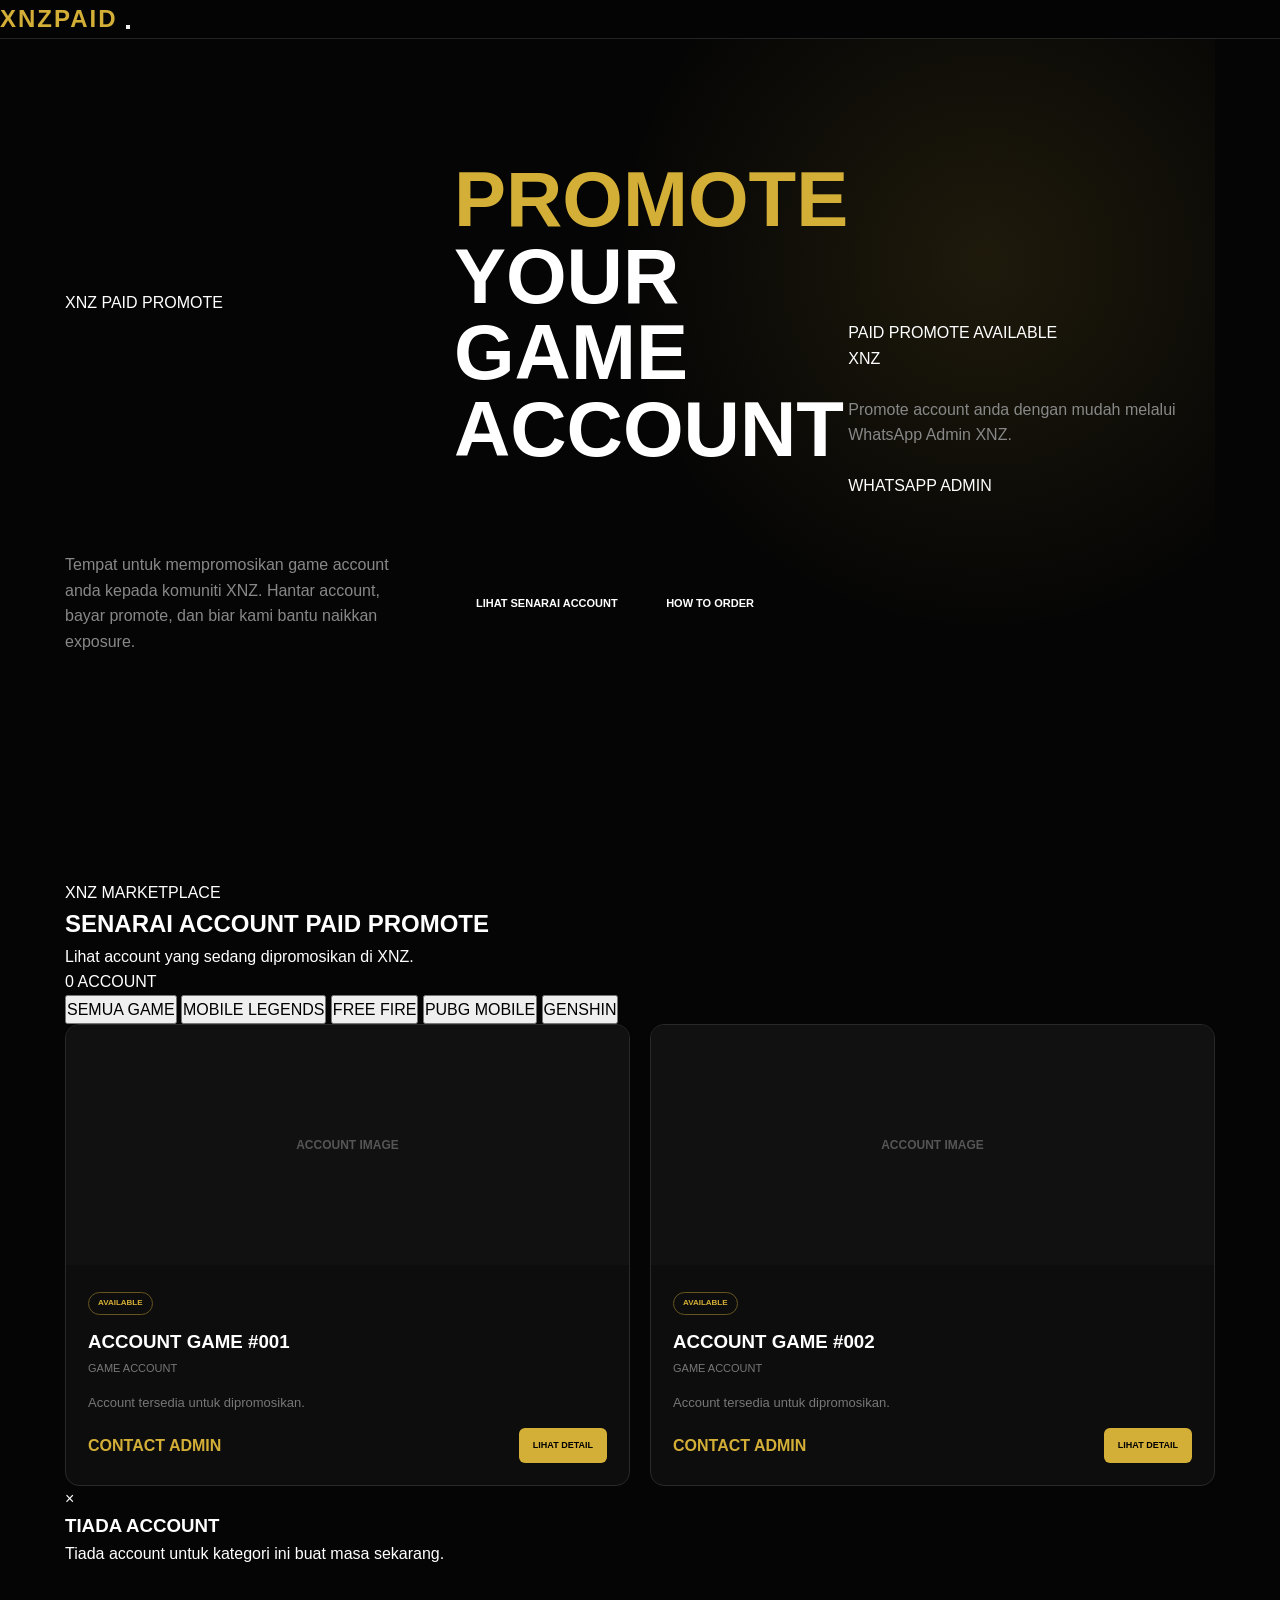
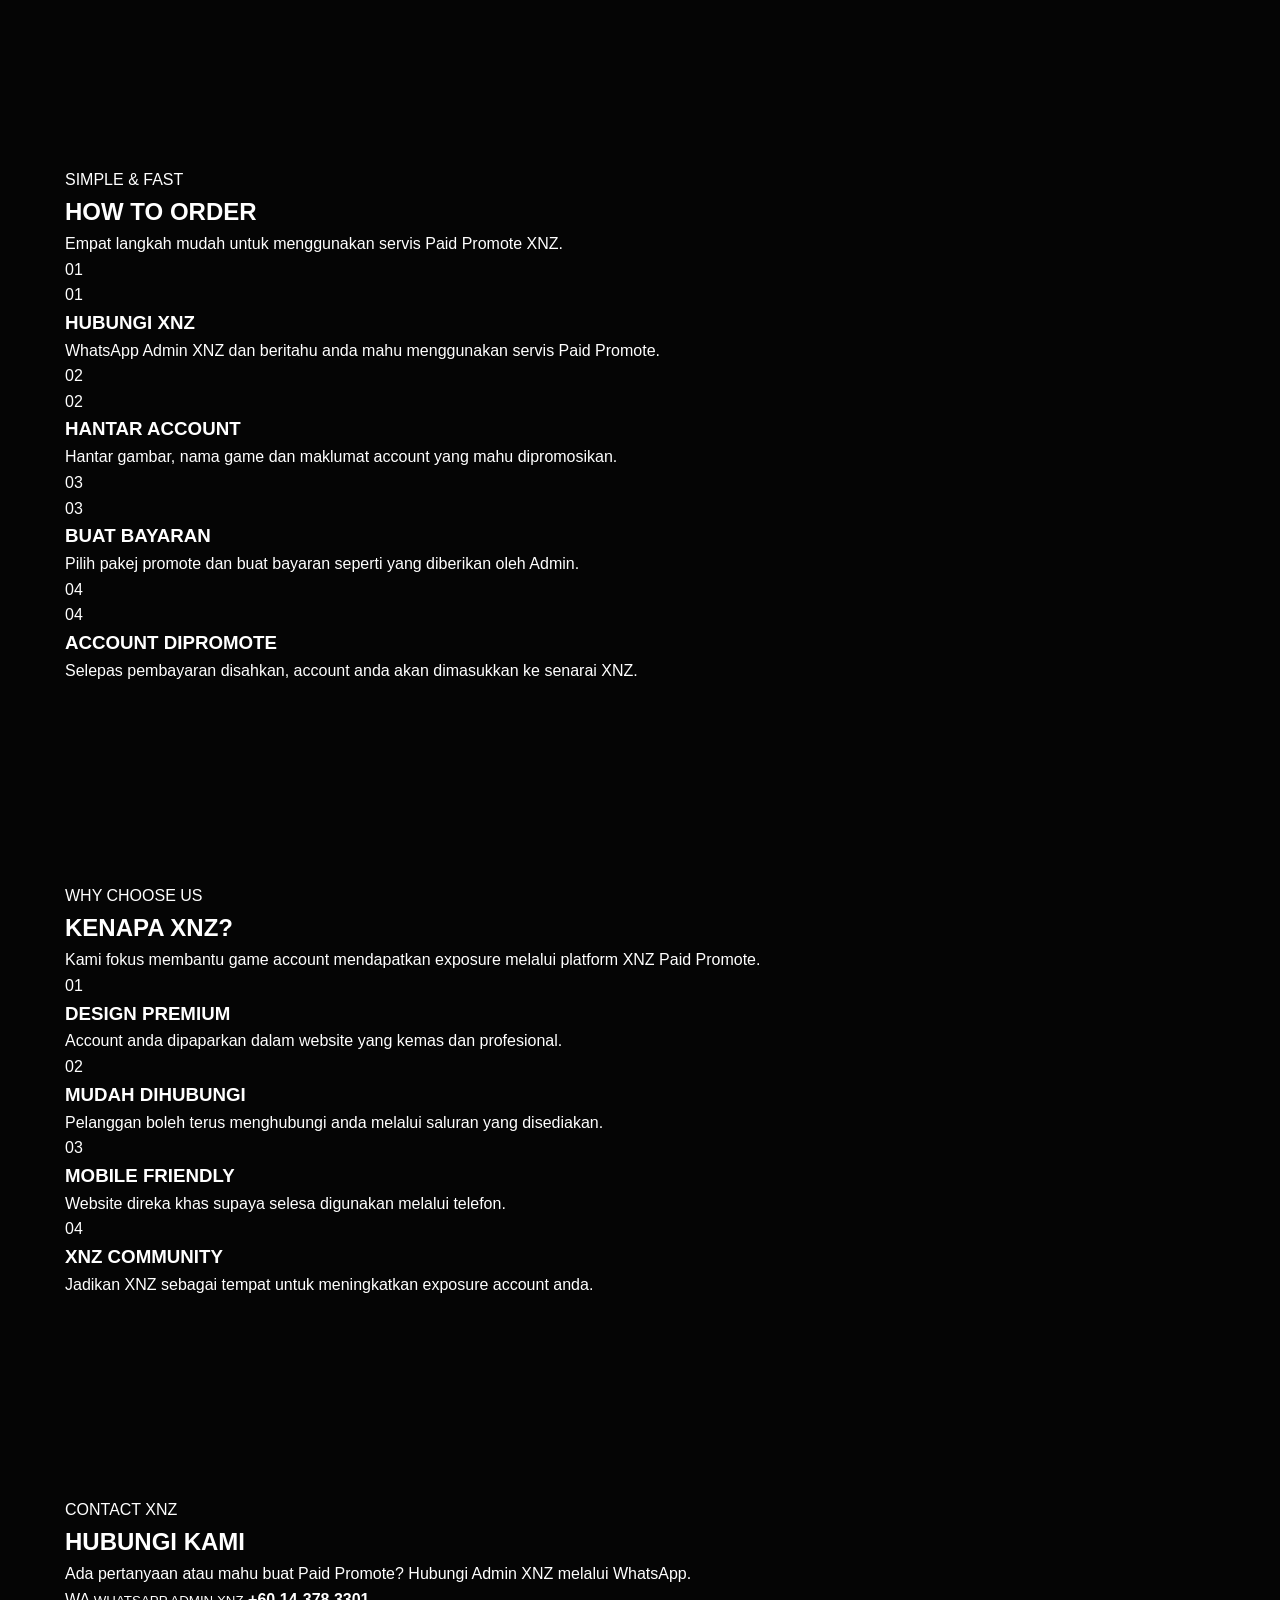
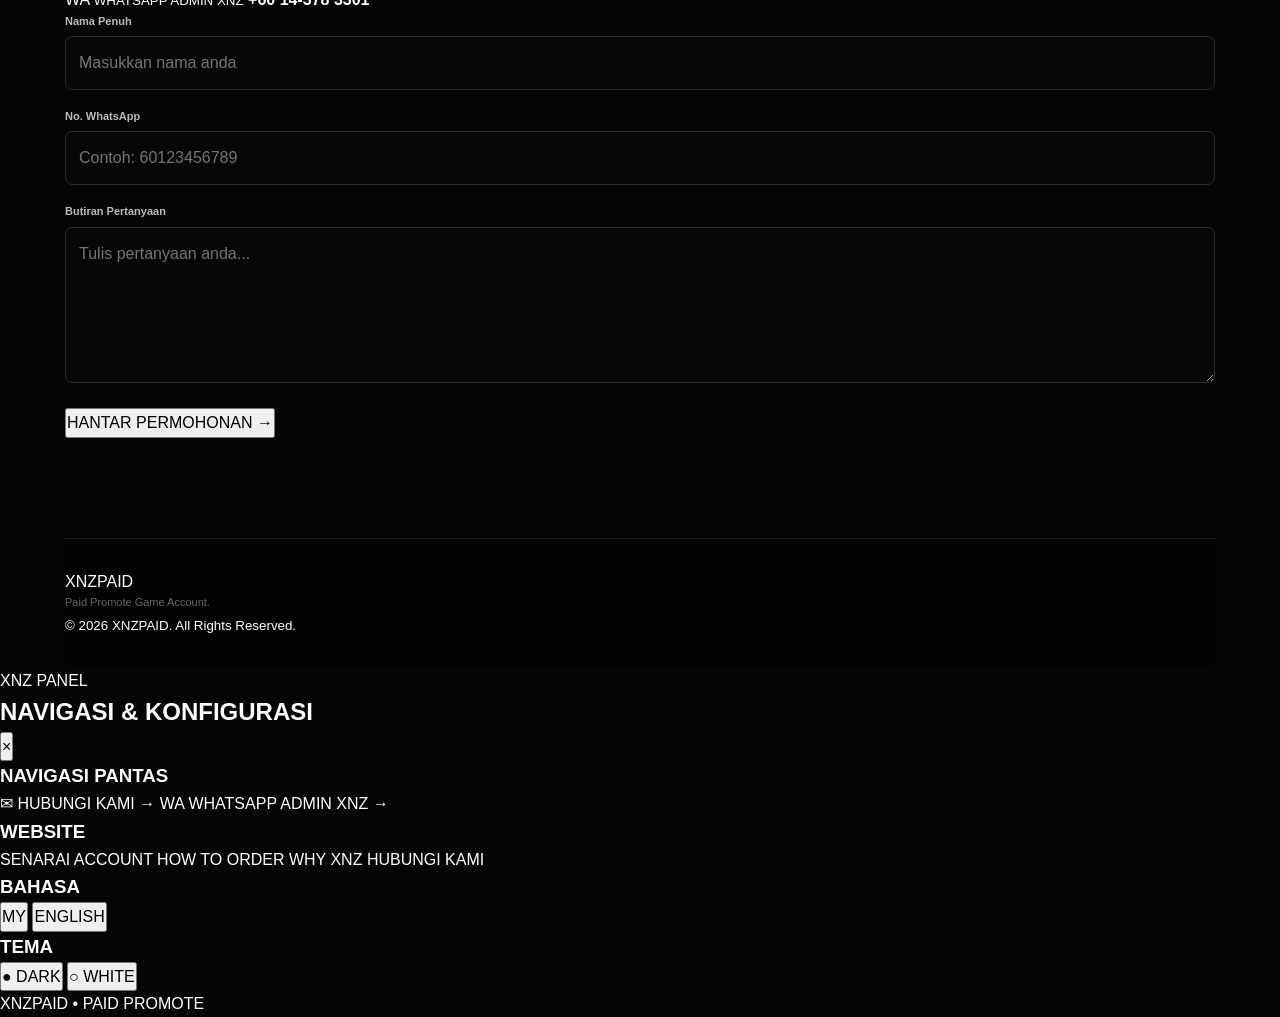
==== commit d1d164bb: "Update index.html" ====
--- a/index.html
+++ b/index.html
@@ -1,409 +1,620 @@
 <!DOCTYPE html>
 <html lang="ms">
 <head>
-<meta charset="UTF-8">
-<meta name="viewport" content="width=device-width,initial-scale=1">
-<meta name="theme-color" content="#050505">
-<meta name="description" content="XNZ Paid Promote - Promote Game Account">
-<title>XNZ PAID PROMOTE</title>
-<link rel="stylesheet" href="style.css">
+  <meta charset="UTF-8">
+  <meta name="viewport" content="width=device-width, initial-scale=1.0">
+  <meta name="theme-color" content="#080808">
+  <meta name="description" content="XNZ Paid Promote - Platform paid promote game account.">
+  <title>XNZPAID — Paid Promote Game Account</title>
+
+  <link rel="stylesheet" href="style.css">
 </head>
 
 <body>
 
-<header>
-<div class="nav">
-
-<a href="#home" class="logo">XNZ<span>PAID</span></a>
-
-<button id="menuBtn">☰</button>
-
-<nav id="navMenu">
-<a href="#home">HOME</a>
-<a href="#promote">PROMOTE</a>
-<a href="#accounts">ACCOUNT</a>
-<a href="#cara-order">CARA ORDER</a>
-<a href="#contact">HUBUNGI</a>
-</nav>
-
-</div>
-</header>
-
-
-<main>
-
-<section class="hero" id="home">
-
-<div class="hero-content">
-
-<div>
-
-<small class="badge">XNZ OFFICIAL SERVICE</small>
-
-<h1>
-PROMOTE YOUR
-<span>GAME ACCOUNT</span>
-</h1>
-
-<p>
-Mahu akaun game anda lebih dikenali?
-Gunakan servis Paid Promote XNZ untuk
-membantu memperkenalkan akaun anda
-kepada lebih ramai pelanggan.
-</p>
-
-<div class="buttons">
-
-<a href="#promote" class="btn gold">
-PROMOTE ACCOUNT
-</a>
-
-<a href="#accounts" class="btn outline">
-LIHAT ACCOUNT
-</a>
-
-</div>
-
-<div class="stats">
-
-<div>
-<b>01</b>
-<small>MUDAH</small>
-</div>
-
-<div>
-<b>02</b>
-<small>FAST</small>
-</div>
-
-<div>
-<b>03</b>
-<small>TRUST</small>
-</div>
-
-</div>
-
-</div>
-
-
-<div class="hero-box">
-
-<span>XNZ PAID PROMOTE</span>
-
-<strong>YOUR<br>ACCOUNT</strong>
-
-<small>DESERVE MORE ATTENTION</small>
-
-<a href="https://wa.me/60143783301" target="_blank">
-WHATSAPP ADMIN
-</a>
-
-</div>
-
-</div>
-
-</section>
-
-
-
-<section class="section" id="promote">
-
-<div class="title">
-
-<span>OUR SERVICE</span>
-
-<h2>PAID <b>PROMOTE</b></h2>
-
-<p>Pilih servis yang sesuai dengan keperluan anda.</p>
-
-</div>
-
-
-<div class="service-grid">
-
-<div class="service">
-<em>01</em>
-<h3>BASIC PROMOTE</h3>
-<p>
-Promosi asas untuk akaun game
-dengan proses yang mudah.
-</p>
-<a href="#contact">HUBUNGI →</a>
-</div>
-
-
-<div class="service featured">
-
-<i>POPULAR</i>
-
-<em>02</em>
-
-<h3>PREMIUM PROMOTE</h3>
-
-<p>
-Pilihan untuk mendapatkan
-lebih banyak perhatian.
-</p>
-
-<a href="#contact">HUBUNGI →</a>
-
-</div>
-
-
-<div class="service">
-
-<em>03</em>
-
-<h3>CUSTOM PROMOTE</h3>
-
-<p>
-Pakej khas boleh dibincangkan
-bersama admin XNZ.
-</p>
-
-<a href="#contact">HUBUNGI →</a>
-
-</div>
-
-</div>
-
-</section>
-
-
-
-<section class="section dark" id="accounts">
-
-<div class="title">
-
-<span>ACCOUNT LIST</span>
-
-<h2>ACCOUNT <b>PROMOTE</b></h2>
-
-<p>
-Lihat akaun yang sedang dipromosikan.
-</p>
-
-</div>
-
-
-<div id="accountGrid" class="account-grid"></div>
-
-</section>
-
-
-
-<section class="section" id="cara-order">
-
-<div class="title">
-
-<span>HOW TO ORDER</span>
-
-<h2>CARA <b>ORDER</b></h2>
-
-</div>
-
-
-<div class="steps">
-
-<div class="step">
-<strong>01</strong>
-<div>
-<h3>HUBUNGI XNZ</h3>
-<p>WhatsApp admin untuk membuat tempahan.</p>
-</div>
-</div>
-
-
-<div class="step">
-<strong>02</strong>
-<div>
-<h3>HANTAR MAKLUMAT</h3>
-<p>Hantar gambar dan maklumat account.</p>
-</div>
-</div>
-
-
-<div class="step">
-<strong>03</strong>
-<div>
-<h3>BUAT BAYARAN</h3>
-<p>Buat bayaran selepas harga dipersetujui.</p>
-</div>
-</div>
-
-
-<div class="step">
-<strong>04</strong>
-<div>
-<h3>ACCOUNT DIPUBLISH</h3>
-<p>Account akan diproses untuk promosi.</p>
-</div>
-</div>
-
-</div>
-
-</section>
-
-
-
-<section class="section dark">
-
-<div class="title">
-
-<span>WHY XNZ</span>
-
-<h2>KENAPA <b>XNZ?</b></h2>
-
-</div>
-
-
-<div class="why-grid">
-
-<div class="why">
-<strong>✓</strong>
-<h3>MUDAH</h3>
-<p>Proses order mudah dan cepat.</p>
-</div>
-
-
-<div class="why">
-<strong>⚡</strong>
-<h3>FAST RESPONSE</h3>
-<p>Hubungi admin melalui WhatsApp.</p>
-</div>
-
-
-<div class="why">
-<strong>★</strong>
-<h3>PREMIUM</h3>
-<p>Rekaan website yang moden dan premium.</p>
-</div>
-
-</div>
-
-</section>
-
-
-
-<section class="section contact" id="contact">
-
-<div class="contact-grid">
-
-<div>
-
-<span>CONTACT CENTER</span>
-
-<h2>
-HUBUNGI
-<b>KAMI</b>
-</h2>
-
-<p>
-Ada pertanyaan tentang Paid Promote?
-Terus hubungi admin XNZ.
-</p>
-
-<div class="phone">
-SMALL WHATSAPP ADMIN
-<strong>+60 14-378 3301</strong>
-</div>
-
-<a
-href="https://wa.me/60143783301"
-target="_blank"
-class="btn gold"
->
-CHAT WHATSAPP
-</a>
-
-</div>
-
-
-<div class="form-box">
-
-<form id="contactForm">
-
-<label>Nama Penuh</label>
-
-<input
-id="name"
-type="text"
-placeholder="Masukkan nama penuh"
-required
->
-
-
-<label>No. WhatsApp</label>
-
-<input
-id="phone"
-type="tel"
-placeholder="Contoh: 0143783301"
-required
->
-
-
-<label>Butiran Pertanyaan</label>
-
-<textarea
-id="message"
-rows="6"
-placeholder="Tulis pertanyaan anda..."
-required
-></textarea>
-
-
-<button class="btn gold" type="submit">
-HANTAR PERMOHONAN
-</button>
-
-</form>
-
-</div>
-
-</div>
-
-</section>
-
-</main>
-
-
-
-<footer>
-
-<div class="footer">
-
-<div>
-<div class="logo">XNZ<span>PAID</span></div>
-<p>Paid Promote Game Account</p>
-</div>
-
-<div class="footer-links">
-<a href="#home">Home</a>
-<a href="#accounts">Account</a>
-<a href="#contact">Contact</a>
-</div>
-
-</div>
-
-<div class="copyright">
-© <span id="year"></span> XNZ PAID PROMOTE. ALL RIGHTS RESERVED.
-</div>
-
-</footer>
-
-
-<a
-class="float-wa"
-href="https://wa.me/60143783301"
-target="_blank"
->
-WA
-</a>
-
-
-<script src="accounts.js"></script>
-<script src="script.js"></script>
+  <!-- HEADER -->
+  <header class="header">
+    <div class="header-inner">
+
+      <a href="#home" class="logo">
+        <span class="logo-x">XNZ</span><span class="logo-paid">PAID</span>
+      </a>
+
+      <button
+        class="panel-button"
+        id="panelButton"
+        type="button"
+        aria-label="Buka Panel"
+        aria-expanded="false"
+      >
+        <span></span>
+        <span></span>
+        <span></span>
+      </button>
+
+    </div>
+  </header>
+
+
+  <!-- MAIN -->
+  <main id="home">
+
+    <!-- HERO / INTRO -->
+    <section class="hero section">
+
+      <div class="hero-content">
+
+        <div class="gold-badge">
+          <span class="badge-dot"></span>
+          XNZ PAID PROMOTE
+        </div>
+
+        <h1>
+          <span data-i18n="heroTitle1">PROMOTE</span>
+          <strong data-i18n="heroTitle2">YOUR GAME ACCOUNT</strong>
+        </h1>
+
+        <p data-i18n="heroDescription">
+          Tempat untuk mempromosikan game account anda kepada komuniti XNZ.
+          Hantar account, bayar promote, dan biar kami bantu naikkan exposure.
+        </p>
+
+        <div class="hero-actions">
+          <a href="#accounts" class="btn btn-gold" data-i18n="viewAccounts">
+            LIHAT SENARAI ACCOUNT
+          </a>
+
+          <a href="#how-order" class="btn btn-outline" data-i18n="howOrderButton">
+            HOW TO ORDER
+          </a>
+        </div>
+
+      </div>
+
+      <div class="hero-mini-card">
+
+        <div class="mini-top">
+          <span class="mini-status"></span>
+          <span data-i18n="promoteAvailable">PAID PROMOTE AVAILABLE</span>
+        </div>
+
+        <div class="mini-number">XNZ</div>
+
+        <p data-i18n="miniText">
+          Promote account anda dengan mudah melalui WhatsApp Admin XNZ.
+        </p>
+
+        <a
+          href="https://wa.me/60143783301"
+          target="_blank"
+          rel="noopener noreferrer"
+          class="mini-wa"
+        >
+          WHATSAPP ADMIN
+        </a>
+
+      </div>
+
+    </section>
+
+
+    <!-- ACCOUNT LIST -->
+    <section class="accounts-section section" id="accounts">
+
+      <div class="section-heading">
+
+        <div>
+          <span class="small-title" data-i18n="accountSmallTitle">
+            XNZ MARKETPLACE
+          </span>
+
+          <h2 data-i18n="accountTitle">
+            SENARAI ACCOUNT PAID PROMOTE
+          </h2>
+
+          <p data-i18n="accountDescription">
+            Lihat account yang sedang dipromosikan di XNZ.
+          </p>
+        </div>
+
+        <div class="account-count" id="accountCount">
+          0 ACCOUNT
+        </div>
+
+      </div>
+
+
+      <!-- FILTER -->
+      <div class="filter-bar">
+
+        <button
+          class="filter-btn active"
+          type="button"
+          data-filter="ALL"
+          data-i18n="allGames"
+        >
+          SEMUA GAME
+        </button>
+
+        <button
+          class="filter-btn"
+          type="button"
+          data-filter="Mobile Legends"
+        >
+          MOBILE LEGENDS
+        </button>
+
+        <button
+          class="filter-btn"
+          type="button"
+          data-filter="Free Fire"
+        >
+          FREE FIRE
+        </button>
+
+        <button
+          class="filter-btn"
+          type="button"
+          data-filter="PUBG Mobile"
+        >
+          PUBG MOBILE
+        </button>
+
+        <button
+          class="filter-btn"
+          type="button"
+          data-filter="Genshin Impact"
+        >
+          GENSHIN
+        </button>
+
+      </div>
+
+
+      <!-- ACCOUNT GRID -->
+      <div id="accountGrid" class="account-grid"></div>
+
+      <div id="emptyAccounts" class="empty-state hidden">
+        <div class="empty-icon">×</div>
+        <h3 data-i18n="noAccount">TIADA ACCOUNT</h3>
+        <p data-i18n="noAccountText">
+          Tiada account untuk kategori ini buat masa sekarang.
+        </p>
+      </div>
+
+    </section>
+
+
+    <!-- HOW TO ORDER -->
+    <section class="how-section section" id="how-order">
+
+      <div class="section-heading centered">
+
+        <span class="small-title" data-i18n="howSmallTitle">
+          SIMPLE & FAST
+        </span>
+
+        <h2 data-i18n="howTitle">
+          HOW TO ORDER
+        </h2>
+
+        <p data-i18n="howDescription">
+          Empat langkah mudah untuk menggunakan servis Paid Promote XNZ.
+        </p>
+
+      </div>
+
+
+      <div class="steps-grid">
+
+        <article class="step-card">
+          <div class="step-number">01</div>
+
+          <div class="step-icon">01</div>
+
+          <h3 data-i18n="step1Title">HUBUNGI XNZ</h3>
+
+          <p data-i18n="step1Text">
+            WhatsApp Admin XNZ dan beritahu anda mahu menggunakan servis Paid Promote.
+          </p>
+        </article>
+
+
+        <article class="step-card">
+          <div class="step-number">02</div>
+
+          <div class="step-icon">02</div>
+
+          <h3 data-i18n="step2Title">HANTAR ACCOUNT</h3>
+
+          <p data-i18n="step2Text">
+            Hantar gambar, nama game dan maklumat account yang mahu dipromosikan.
+          </p>
+        </article>
+
+
+        <article class="step-card">
+          <div class="step-number">03</div>
+
+          <div class="step-icon">03</div>
+
+          <h3 data-i18n="step3Title">BUAT BAYARAN</h3>
+
+          <p data-i18n="step3Text">
+            Pilih pakej promote dan buat bayaran seperti yang diberikan oleh Admin.
+          </p>
+        </article>
+
+
+        <article class="step-card">
+          <div class="step-number">04</div>
+
+          <div class="step-icon">04</div>
+
+          <h3 data-i18n="step4Title">ACCOUNT DIPROMOTE</h3>
+
+          <p data-i18n="step4Text">
+            Selepas pembayaran disahkan, account anda akan dimasukkan ke senarai XNZ.
+          </p>
+        </article>
+
+      </div>
+
+    </section>
+
+
+    <!-- WHY XNZ -->
+    <section class="why-section section" id="why-xnz">
+
+      <div class="why-content">
+
+        <div class="why-title">
+
+          <span class="small-title" data-i18n="whySmallTitle">
+            WHY CHOOSE US
+          </span>
+
+          <h2>
+            <span data-i18n="whyTitle1">KENAPA</span>
+            <strong>XNZ?</strong>
+          </h2>
+
+          <p data-i18n="whyDescription">
+            Kami fokus membantu game account mendapatkan exposure
+            melalui platform XNZ Paid Promote.
+          </p>
+
+        </div>
+
+
+        <div class="why-list">
+
+          <div class="why-item">
+            <div class="why-icon">01</div>
+            <div>
+              <h3 data-i18n="why1Title">DESIGN PREMIUM</h3>
+              <p data-i18n="why1Text">
+                Account anda dipaparkan dalam website yang kemas dan profesional.
+              </p>
+            </div>
+          </div>
+
+
+          <div class="why-item">
+            <div class="why-icon">02</div>
+            <div>
+              <h3 data-i18n="why2Title">MUDAH DIHUBUNGI</h3>
+              <p data-i18n="why2Text">
+                Pelanggan boleh terus menghubungi anda melalui saluran yang disediakan.
+              </p>
+            </div>
+          </div>
+
+
+          <div class="why-item">
+            <div class="why-icon">03</div>
+            <div>
+              <h3 data-i18n="why3Title">MOBILE FRIENDLY</h3>
+              <p data-i18n="why3Text">
+                Website direka khas supaya selesa digunakan melalui telefon.
+              </p>
+            </div>
+          </div>
+
+
+          <div class="why-item">
+            <div class="why-icon">04</div>
+            <div>
+              <h3 data-i18n="why4Title">XNZ COMMUNITY</h3>
+              <p data-i18n="why4Text">
+                Jadikan XNZ sebagai tempat untuk meningkatkan exposure account anda.
+              </p>
+            </div>
+          </div>
+
+        </div>
+
+      </div>
+
+    </section>
+
+
+    <!-- CONTACT -->
+    <section class="contact-section section" id="contact">
+
+      <div class="contact-card">
+
+        <div class="contact-info">
+
+          <span class="small-title" data-i18n="contactSmallTitle">
+            CONTACT XNZ
+          </span>
+
+          <h2 data-i18n="contactTitle">
+            HUBUNGI KAMI
+          </h2>
+
+          <p data-i18n="contactDescription">
+            Ada pertanyaan atau mahu buat Paid Promote?
+            Hubungi Admin XNZ melalui WhatsApp.
+          </p>
+
+          <a
+            href="https://wa.me/60143783301"
+            target="_blank"
+            rel="noopener noreferrer"
+            class="contact-wa"
+          >
+            <span class="wa-symbol">WA</span>
+            <span>
+              <small data-i18n="adminWhatsapp">WHATSAPP ADMIN XNZ</small>
+              <strong>+60 14-378 3301</strong>
+            </span>
+          </a>
+
+        </div>
+
+
+        <form id="contactForm" class="contact-form">
+
+          <label for="name" data-i18n="fullName">
+            Nama Penuh
+          </label>
+
+          <input
+            id="name"
+            type="text"
+            autocomplete="name"
+            placeholder="Masukkan nama anda"
+            data-i18n-placeholder="namePlaceholder"
+            required
+          >
+
+
+          <label for="phone" data-i18n="whatsappNumber">
+            No. WhatsApp
+          </label>
+
+          <input
+            id="phone"
+            type="tel"
+            autocomplete="tel"
+            placeholder="Contoh: 60123456789"
+            data-i18n-placeholder="phonePlaceholder"
+            required
+          >
+
+
+          <label for="message" data-i18n="questionDetails">
+            Butiran Pertanyaan
+          </label>
+
+          <textarea
+            id="message"
+            rows="5"
+            placeholder="Tulis pertanyaan anda..."
+            data-i18n-placeholder="messagePlaceholder"
+            required
+          ></textarea>
+
+
+          <button type="submit" class="submit-btn">
+            <span data-i18n="sendRequest">HANTAR PERMOHONAN</span>
+            <span>→</span>
+          </button>
+
+        </form>
+
+      </div>
+
+    </section>
+
+  </main>
+
+
+  <!-- FOOTER -->
+  <footer class="footer">
+
+    <div class="footer-inner">
+
+      <div class="footer-logo">
+        XNZ<span>PAID</span>
+      </div>
+
+      <p data-i18n="footerText">
+        Paid Promote Game Account.
+      </p>
+
+      <div class="footer-line"></div>
+
+      <small>
+        © <span id="year"></span> XNZPAID. All Rights Reserved.
+      </small>
+
+    </div>
+
+  </footer>
+
+
+  <!-- FLOATING PANEL -->
+  <div class="panel-overlay" id="panelOverlay"></div>
+
+  <aside class="bottom-panel" id="bottomPanel" aria-hidden="true">
+
+    <div class="panel-handle"></div>
+
+    <div class="panel-header">
+
+      <div>
+        <span class="small-title">XNZ PANEL</span>
+        <h2 data-i18n="panelTitle">NAVIGASI & KONFIGURASI</h2>
+      </div>
+
+      <button
+        id="closePanel"
+        class="close-panel"
+        type="button"
+        aria-label="Tutup Panel"
+      >
+        ×
+      </button>
+
+    </div>
+
+
+    <!-- QUICK NAVIGATION -->
+    <div class="panel-section">
+
+      <h3 data-i18n="quickNav">
+        NAVIGASI PANTAS
+      </h3>
+
+      <div class="quick-grid">
+
+        <a href="#contact" class="quick-link">
+          <span class="quick-icon">✉</span>
+          <span data-i18n="contactUs">HUBUNGI KAMI</span>
+          <b>→</b>
+        </a>
+
+        <a
+          href="https://wa.me/60143783301"
+          target="_blank"
+          rel="noopener noreferrer"
+          class="quick-link"
+        >
+          <span class="quick-icon">WA</span>
+          <span data-i18n="whatsappAdmin">WHATSAPP ADMIN XNZ</span>
+          <b>→</b>
+        </a>
+
+      </div>
+
+    </div>
+
+
+    <!-- WEBSITE NAVIGATION -->
+    <div class="panel-section">
+
+      <h3 data-i18n="websiteNavigation">
+        WEBSITE
+      </h3>
+
+      <div class="panel-nav">
+
+        <a href="#accounts" data-i18n="navAccounts">
+          SENARAI ACCOUNT
+        </a>
+
+        <a href="#how-order" data-i18n="navHow">
+          HOW TO ORDER
+        </a>
+
+        <a href="#why-xnz" data-i18n="navWhy">
+          WHY XNZ
+        </a>
+
+        <a href="#contact" data-i18n="navContact">
+          HUBUNGI KAMI
+        </a>
+
+      </div>
+
+    </div>
+
+
+    <!-- LANGUAGE -->
+    <div class="panel-section">
+
+      <h3 data-i18n="language">
+        BAHASA
+      </h3>
+
+      <div class="option-row">
+
+        <button
+          class="option-btn active"
+          type="button"
+          data-language="ms"
+        >
+          MY
+        </button>
+
+        <button
+          class="option-btn"
+          type="button"
+          data-language="en"
+        >
+          ENGLISH
+        </button>
+
+      </div>
+
+    </div>
+
+
+    <!-- THEME -->
+    <div class="panel-section">
+
+      <h3 data-i18n="theme">
+        TEMA
+      </h3>
+
+      <div class="option-row">
+
+        <button
+          class="option-btn active"
+          type="button"
+          data-theme="dark"
+        >
+          <span>●</span>
+          DARK
+        </button>
+
+        <button
+          class="option-btn"
+          type="button"
+          data-theme="light"
+        >
+          <span>○</span>
+          WHITE
+        </button>
+
+      </div>
+
+    </div>
+
+
+    <div class="panel-bottom">
+      XNZPAID • <span data-i18n="panelBottom">PAID PROMOTE</span>
+    </div>
+
+  </aside>
+
+
+  <!-- JAVASCRIPT -->
+  <script src="accounts.js"></script>
+  <script src="script.js"></script>
 
 </body>
-</html>
+            </html>
--- a/style.css
+++ b/style.css
@@ -1,778 +1,748 @@
-* {
-    margin: 0;
-    padding: 0;
-    box-sizing: border-box;
-}
-
-html {
-    scroll-behavior: smooth;
-}
-
-body {
-    background: #050505;
-    color: #ffffff;
-    font-family: Arial, Helvetica, sans-serif;
-    line-height: 1.6;
-}
-
-a {
-    color: inherit;
-    text-decoration: none;
-}
-
-button,
-input,
-textarea {
-    font: inherit;
-}
-
-.container {
-    width: 92%;
-    max-width: 1150px;
-    margin: auto;
+*{
+margin:0;
+padding:0;
+box-sizing:border-box
+}
+
+html{
+scroll-behavior:smooth
+}
+
+body{
+background:#050505;
+color:#fff;
+font-family:Arial,Helvetica,sans-serif;
+line-height:1.6
+}
+
+a{
+text-decoration:none;
+color:inherit
+}
+
+button,input,textarea{
+font:inherit
+}
+
+.nav,
+.hero-content,
+.section,
+.footer{
+width:92%;
+max-width:1150px;
+margin:auto
 }
 
 
 /* HEADER */
 
-.header {
-    position: sticky;
-    top: 0;
-    z-index: 1000;
-    background: rgba(5, 5, 5, 0.96);
-    border-bottom: 1px solid #252525;
-}
-
-.nav {
-    min-height: 72px;
-    display: flex;
-    align-items: center;
-    justify-content: space-between;
-}
-
-.logo,
-.footer-logo {
-    font-size: 24px;
-    font-weight: 900;
-    letter-spacing: 2px;
-}
-
-.logo span,
-.footer-logo span {
-    color: #d4af37;
-}
-
-.nav-menu {
-    display: flex;
-    align-items: center;
-    gap: 28px;
-}
-
-.nav-menu a {
-    font-size: 13px;
-    font-weight: 700;
-    color: #cccccc;
-    transition: 0.25s;
-}
-
-.nav-menu a:hover {
-    color: #d4af37;
-}
-
-.menu-btn {
-    display: none;
-    border: 1px solid #333;
-    background: #111;
-    color: #d4af37;
-    padding: 8px 12px;
-    border-radius: 6px;
-    cursor: pointer;
-    font-size: 20px;
+header{
+position:sticky;
+top:0;
+z-index:999;
+background:rgba(5,5,5,.97);
+border-bottom:1px solid #252525
+}
+
+.nav{
+height:72px;
+display:flex;
+align-items:center;
+justify-content:space-between
+}
+
+.logo{
+font-size:24px;
+font-weight:900;
+letter-spacing:2px
+}
+
+.logo span{
+color:#d4af37
+}
+
+nav{
+display:flex;
+gap:28px
+}
+
+nav a{
+font-size:12px;
+font-weight:800;
+color:#aaa
+}
+
+nav a:hover{
+color:#d4af37
+}
+
+#menuBtn{
+display:none;
+background:#111;
+border:1px solid #333;
+color:#d4af37;
+padding:8px 12px;
+border-radius:6px
 }
 
 
 /* HERO */
 
-.hero {
-    min-height: 720px;
-    display: flex;
-    align-items: center;
-    background:
-        radial-gradient(
-            circle at 80% 30%,
-            rgba(212, 175, 55, 0.12),
-            transparent 35%
-        );
-}
-
-.hero-content {
-    display: grid;
-    grid-template-columns: 1.1fr 0.9fr;
-    gap: 60px;
-    align-items: center;
-    padding: 80px 0;
-}
-
-.badge {
-    display: inline-block;
-    color: #d4af37;
-    border: 1px solid #6e5a1c;
-    padding: 7px 13px;
-    border-radius: 30px;
-    font-size: 11px;
-    font-weight: 800;
-    letter-spacing: 1.5px;
-    margin-bottom: 20px;
-}
-
-.hero h1 {
-    font-size: clamp(42px, 7vw, 78px);
-    line-height: 0.98;
-    letter-spacing: -2px;
-    max-width: 700px;
-}
-
-.hero h1 span {
-    color: #d4af37;
-}
-
-.hero-text > p {
-    color: #a9a9a9;
-    max-width: 600px;
-    margin: 25px 0;
-    font-size: 16px;
-}
-
-.hero-buttons {
-    display: flex;
-    gap: 12px;
-    flex-wrap: wrap;
-}
-
-.btn {
-    display: inline-flex;
-    justify-content: center;
-    align-items: center;
-    min-height: 48px;
-    padding: 0 22px;
-    border-radius: 7px;
-    font-size: 12px;
-    font-weight: 900;
-    letter-spacing: 0.8px;
-    transition: 0.25s;
-}
-
-.btn-gold {
-    background: #d4af37;
-    color: #080808;
-}
-
-.btn-gold:hover {
-    background: #f0d36a;
-    transform: translateY(-2px);
-}
-
-.btn-outline {
-    border: 1px solid #555;
-    color: #ffffff;
-}
-
-.btn-outline:hover {
-    border-color: #d4af37;
-    color: #d4af37;
-}
-
-.hero-info {
-    display: flex;
-    gap: 35px;
-    margin-top: 45px;
-}
-
-.hero-info div {
-    display: flex;
-    flex-direction: column;
-}
-
-.hero-info strong {
-    color: #d4af37;
-    font-size: 22px;
-}
-
-.hero-info span {
-    color: #777;
-    font-size: 10px;
-    font-weight: 800;
-    letter-spacing: 1px;
-}
-
-
-/* HERO CARD */
-
-.hero-card {
-    min-height: 430px;
-    border: 1px solid #403613;
-    border-radius: 20px;
-    background:
-        linear-gradient(
-            145deg,
-            #17140a,
-            #090909 60%
-        );
-    position: relative;
-    overflow: hidden;
-    display: flex;
-    align-items: center;
-    justify-content: center;
-}
-
-.card-glow {
-    position: absolute;
-    width: 260px;
-    height: 260px;
-    border-radius: 50%;
-    background: #d4af37;
-    opacity: 0.08;
-    filter: blur(40px);
-}
-
-.hero-card-content {
-    position: relative;
-    text-align: center;
-    padding: 30px;
-}
-
-.hero-card-content span {
-    display: block;
-    color: #d4af37;
-    font-size: 12px;
-    font-weight: 900;
-    letter-spacing: 2px;
-}
-
-.hero-card-content strong {
-    display: block;
-    font-size: clamp(34px, 6vw, 60px);
-    line-height: 1;
-    margin: 18px 0;
-}
-
-.hero-card-content small {
-    display: block;
-    color: #888;
-    letter-spacing: 2px;
-    margin-bottom: 30px;
-}
-
-.hero-wa {
-    display: inline-block;
-    border: 1px solid #d4af37;
-    color: #d4af37;
-    padding: 12px 20px;
-    border-radius: 6px;
-    font-size: 11px;
-    font-weight: 900;
-}
-
-
-/* SECTIONS */
-
-.section {
-    padding: 100px 0;
-}
-
-.dark-section {
-    background: #080808;
-}
-
-.section-title {
-    text-align: center;
-    max-width: 700px;
-    margin: 0 auto 55px;
-}
-
-.section-title > span {
-    color: #d4af37;
-    font-size: 11px;
-    font-weight: 900;
-    letter-spacing: 2px;
-}
-
-.section-title h2 {
-    font-size: clamp(32px, 5vw, 52px);
-    line-height: 1.1;
-    margin: 12px 0;
-}
-
-.section-title h2 strong {
-    color: #d4af37;
-}
-
-.section-title p {
-    color: #858585;
+.hero{
+min-height:720px;
+display:flex;
+align-items:center;
+background:radial-gradient(
+circle at 80% 30%,
+rgba(212,175,55,.12),
+transparent 35%
+)
+}
+
+.hero-content{
+display:grid;
+grid-template-columns:1.1fr .9fr;
+gap:60px;
+align-items:center
+}
+
+.badge{
+color:#d4af37;
+border:1px solid #66551f;
+border-radius:30px;
+padding:7px 12px;
+font-size:10px;
+font-weight:900
+}
+
+.hero h1{
+font-size:clamp(42px,7vw,78px);
+line-height:.98;
+margin-top:22px
+}
+
+.hero h1 span{
+color:#d4af37
+}
+
+.hero p{
+color:#888;
+max-width:600px;
+margin:25px 0
+}
+
+.buttons{
+display:flex;
+gap:12px;
+flex-wrap:wrap
+}
+
+.btn{
+display:inline-flex;
+align-items:center;
+justify-content:center;
+min-height:48px;
+padding:0 22px;
+border-radius:7px;
+font-size:11px;
+font-weight:900;
+border:0
+}
+
+.gold{
+background:#d4af37;
+color:#050505
+}
+
+.gold:hover{
+background:#f0d36a
+}
+
+.outline{
+border:1px solid #555;
+color:#fff
+}
+
+.outline:hover{
+border-color:#d4af37;
+color:#d4af37
+}
+
+.stats{
+display:flex;
+gap:35px;
+margin-top:40px
+}
+
+.stats b{
+display:block;
+color:#d4af37;
+font-size:21px
+}
+
+.stats small{
+color:#666;
+font-size:9px;
+font-weight:900
+}
+
+
+/* HERO BOX */
+
+.hero-box{
+height:430px;
+border:1px solid #51441e;
+border-radius:20px;
+background:linear-gradient(
+145deg,
+#18150a,
+#090909
+);
+display:flex;
+flex-direction:column;
+align-items:center;
+justify-content:center;
+text-align:center
+}
+
+.hero-box span{
+color:#d4af37;
+font-size:11px;
+font-weight:900;
+letter-spacing:2px
+}
+
+.hero-box strong{
+font-size:60px;
+line-height:.9;
+margin:20px 0
+}
+
+.hero-box small{
+color:#777;
+letter-spacing:2px;
+margin-bottom:30px
+}
+
+.hero-box a{
+border:1px solid #d4af37;
+color:#d4af37;
+padding:12px 18px;
+border-radius:6px;
+font-size:10px;
+font-weight:900
+}
+
+
+/* SECTION */
+
+.section{
+padding:100px 0
+}
+
+.dark{
+background:#080808;
+width:100%;
+max-width:none;
+padding-left:4%;
+padding-right:4%
+}
+
+.title{
+text-align:center;
+max-width:700px;
+margin:0 auto 50px
+}
+
+.title>span,
+.contact-grid>div>span{
+color:#d4af37;
+font-size:10px;
+font-weight:900;
+letter-spacing:2px
+}
+
+.title h2,
+.contact h2{
+font-size:clamp(34px,5vw,55px);
+line-height:1.1;
+margin:12px 0
+}
+
+.title h2 b,
+.contact h2 b{
+color:#d4af37
+}
+
+.title p{
+color:#777
 }
 
 
 /* SERVICES */
 
-.service-grid {
-    display: grid;
-    grid-template-columns: repeat(3, 1fr);
-    gap: 18px;
-}
-
-.service-card {
-    position: relative;
-    background: #0d0d0d;
-    border: 1px solid #242424;
-    border-radius: 14px;
-    padding: 32px;
-    min-height: 280px;
-    transition: 0.25s;
-}
-
-.service-card:hover {
-    transform: translateY(-5px);
-    border-color: #756126;
-}
-
-.service-card.featured {
-    border-color: #d4af37;
-}
-
-.popular {
-    position: absolute;
-    top: 0;
-    right: 0;
-    background: #d4af37;
-    color: #080808;
-    padding: 6px 10px;
-    border-radius: 0 13px 0 8px;
-    font-size: 9px;
-    font-weight: 900;
-}
-
-.service-number {
-    color: #d4af37;
-    font-size: 12px;
-    font-weight: 900;
-    margin-bottom: 35px;
-}
-
-.service-card h3 {
-    font-size: 21px;
-    margin-bottom: 12px;
-}
-
-.service-card p {
-    color: #858585;
-    font-size: 14px;
-}
-
-.service-link {
-    display: inline-block;
-    color: #d4af37;
-    font-size: 11px;
-    font-weight: 900;
-    margin-top: 25px;
-}
-
-
-/* EMPTY ACCOUNT */
-
-.empty-account {
-    max-width: 650px;
-    margin: auto;
-    text-align: center;
-    padding: 65px 30px;
-    border: 1px dashed #3a321c;
-    border-radius: 15px;
-    background: #0d0d0d;
-}
-
-.empty-icon {
-    width: 65px;
-    height: 65px;
-    margin: 0 auto 20px;
-    border-radius: 50%;
-    border: 1px solid #d4af37;
-    display: flex;
-    justify-content: center;
-    align-items: center;
-    color: #d4af37;
-    font-size: 30px;
-}
-
-.empty-account h3 {
-    font-size: 22px;
-    margin-bottom: 10px;
-}
-
-.empty-account p {
-    color: #858585;
-    margin-bottom: 25px;
+.service-grid{
+display:grid;
+grid-template-columns:repeat(3,1fr);
+gap:18px;
+max-width:1150px;
+margin:auto
+}
+
+.service{
+position:relative;
+background:#0d0d0d;
+border:1px solid #252525;
+border-radius:14px;
+padding:32px;
+min-height:270px
+}
+
+.service:hover{
+border-color:#d4af37
+}
+
+.service.featured{
+border-color:#d4af37
+}
+
+.service i{
+position:absolute;
+right:0;
+top:0;
+background:#d4af37;
+color:#050505;
+padding:5px 10px;
+font-size:8px;
+font-weight:900;
+font-style:normal;
+border-radius:0 13px 0 8px
+}
+
+.service em{
+color:#d4af37;
+font-style:normal;
+font-weight:900;
+font-size:12px
+}
+
+.service h3{
+margin:35px 0 10px
+}
+
+.service p{
+color:#777;
+font-size:13px
+}
+
+.service a{
+display:inline-block;
+color:#d4af37;
+font-size:10px;
+font-weight:900;
+margin-top:20px
+}
+
+
+/* ACCOUNT */
+
+.account-grid{
+display:grid;
+grid-template-columns:repeat(2,1fr);
+gap:20px;
+max-width:1150px;
+margin:auto
+}
+
+.account-card{
+background:#0d0d0d;
+border:1px solid #292929;
+border-radius:14px;
+overflow:hidden
+}
+
+.account-card:hover{
+border-color:#d4af37
+}
+
+.account-image{
+height:240px;
+background:#111;
+display:flex;
+align-items:center;
+justify-content:center;
+color:#555;
+font-size:12px;
+font-weight:900
+}
+
+.account-image img{
+width:100%;
+height:100%;
+object-fit:cover
+}
+
+.account-info{
+padding:22px
+}
+
+.status{
+display:inline-block;
+border:1px solid #66551f;
+color:#d4af37;
+border-radius:20px;
+padding:4px 9px;
+font-size:8px;
+font-weight:900
+}
+
+.account-info h3{
+margin:12px 0 3px
+}
+
+.game{
+color:#777;
+font-size:11px
+}
+
+.desc{
+color:#777;
+font-size:13px;
+margin:15px 0
+}
+
+.account-bottom{
+display:flex;
+align-items:center;
+justify-content:space-between;
+gap:10px
+}
+
+.price{
+color:#d4af37;
+font-weight:900
+}
+
+.detail{
+background:#d4af37;
+border:0;
+padding:10px 14px;
+border-radius:6px;
+font-size:9px;
+font-weight:900;
+cursor:pointer
 }
 
 
 /* STEPS */
 
-.steps {
-    max-width: 850px;
-    margin: auto;
-    display: grid;
-    gap: 15px;
-}
-
-.step {
-    display: grid;
-    grid-template-columns: 70px 1fr;
-    gap: 25px;
-    align-items: start;
-    padding: 28px;
-    border: 1px solid #252525;
-    border-radius: 12px;
-    background: #0b0b0b;
-}
-
-.step-number {
-    color: #d4af37;
-    font-size: 22px;
-    font-weight: 900;
-}
-
-.step h3 {
-    font-size: 17px;
-    margin-bottom: 5px;
-}
-
-.step p {
-    color: #858585;
-    font-size: 14px;
+.steps{
+max-width:850px;
+margin:auto;
+display:grid;
+gap:15px
+}
+
+.step{
+display:grid;
+grid-template-columns:60px 1fr;
+gap:20px;
+padding:25px;
+background:#0b0b0b;
+border:1px solid #252525;
+border-radius:12px
+}
+
+.step>strong{
+color:#d4af37;
+font-size:20px
+}
+
+.step h3{
+font-size:16px
+}
+
+.step p{
+color:#777;
+font-size:13px
 }
 
 
 /* WHY */
 
-.why-grid {
-    display: grid;
-    grid-template-columns: repeat(3, 1fr);
-    gap: 18px;
-}
-
-.why-card {
-    background: #0d0d0d;
-    border: 1px solid #242424;
-    border-radius: 14px;
-    padding: 32px;
-}
-
-.why-icon {
-    width: 45px;
-    height: 45px;
-    border: 1px solid #d4af37;
-    border-radius: 50%;
-    color: #d4af37;
-    display: flex;
-    align-items: center;
-    justify-content: center;
-    margin-bottom: 20px;
-    font-weight: 900;
-}
-
-.why-card h3 {
-    margin-bottom: 10px;
-}
-
-.why-card p {
-    color: #858585;
-    font-size: 14px;
+.why-grid{
+display:grid;
+grid-template-columns:repeat(3,1fr);
+gap:18px;
+max-width:1150px;
+margin:auto
+}
+
+.why{
+background:#0d0d0d;
+border:1px solid #252525;
+padding:30px;
+border-radius:14px
+}
+
+.why>strong{
+display:flex;
+align-items:center;
+justify-content:center;
+width:45px;
+height:45px;
+border:1px solid #d4af37;
+border-radius:50%;
+color:#d4af37;
+margin-bottom:18px
+}
+
+.why h3{
+margin-bottom:8px
+}
+
+.why p{
+color:#777;
+font-size:13px
 }
 
 
 /* CONTACT */
 
-.contact-section {
-    background: #090909;
-}
-
-.contact-grid {
-    display: grid;
-    grid-template-columns: 0.9fr 1.1fr;
-    gap: 60px;
-    align-items: start;
-}
-
-.contact-info > span {
-    color: #d4af37;
-    font-size: 11px;
-    font-weight: 900;
-    letter-spacing: 2px;
-}
-
-.contact-info h2 {
-    font-size: clamp(38px, 6vw, 60px);
-    line-height: 1;
-    margin: 15px 0 20px;
-}
-
-.contact-info h2 strong {
-    color: #d4af37;
-}
-
-.contact-info > p {
-    color: #858585;
-    max-width: 500px;
-    margin-bottom: 25px;
-}
-
-.contact-box {
-    border-left: 2px solid #d4af37;
-    padding-left: 15px;
-    margin-bottom: 25px;
-}
-
-.contact-box small {
-    display: block;
-    color: #777;
-    font-size: 9px;
-    font-weight: 900;
-    letter-spacing: 1px;
-}
-
-.contact-box a {
-    color: #d4af37;
-    font-size: 20px;
-    font-weight: 900;
-}
-
-
-/* FORM */
-
-.contact-form-box {
-    background: #0d0d0d;
-    border: 1px solid #292929;
-    border-radius: 15px;
-    padding: 30px;
-}
-
-.form-group {
-    margin-bottom: 18px;
-}
-
-.form-group label {
-    display: block;
-    color: #cccccc;
-    font-size: 12px;
-    font-weight: 800;
-    margin-bottom: 7px;
-}
-
-.form-group input,
-.form-group textarea {
-    width: 100%;
-    background: #070707;
-    border: 1px solid #292929;
-    border-radius: 7px;
-    color: #ffffff;
-    padding: 13px;
-    outline: none;
-    resize: vertical;
-}
-
-.form-group input:focus,
-.form-group textarea:focus {
-    border-color: #d4af37;
-}
-
-.form-group input::placeholder,
-.form-group textarea::placeholder {
-    color: #555;
-}
-
-.form-submit {
-    width: 100%;
-    border: 0;
-    cursor: pointer;
+.contact{
+max-width:none;
+width:100%;
+background:#090909
+}
+
+.contact-grid{
+width:92%;
+max-width:1150px;
+margin:auto;
+display:grid;
+grid-template-columns:.9fr 1.1fr;
+gap:60px
+}
+
+.contact h2{
+font-size:clamp(40px,6vw,60px)
+}
+
+.contact-grid>div>p{
+color:#777;
+max-width:500px;
+margin:20px 0
+}
+
+.phone{
+border-left:2px solid #d4af37;
+padding-left:15px;
+margin:25px 0
+}
+
+.phone small{
+display:block;
+color:#666
+}
+
+.phone strong{
+display:block;
+color:#d4af37;
+font-size:20px
+}
+
+.form-box{
+background:#0d0d0d;
+border:1px solid #292929;
+border-radius:14px;
+padding:30px
+}
+
+form label{
+display:block;
+color:#bbb;
+font-size:11px;
+font-weight:800;
+margin-bottom:6px
+}
+
+form input,
+form textarea{
+width:100%;
+background:#070707;
+border:1px solid #292929;
+color:#fff;
+padding:13px;
+border-radius:7px;
+outline:0;
+margin-bottom:18px
+}
+
+form input:focus,
+form textarea:focus{
+border-color:#d4af37
+}
+
+form textarea{
+resize:vertical
+}
+
+form .btn{
+width:100%;
+cursor:pointer
 }
 
 
 /* FOOTER */
 
-.footer {
-    background: #030303;
-    border-top: 1px solid #202020;
-}
-
-.footer-content {
-    min-height: 130px;
-    display: flex;
-    align-items: center;
-    justify-content: space-between;
-    gap: 30px;
-}
-
-.footer-content p {
-    color: #666;
-    font-size: 12px;
-    margin-top: 5px;
-}
-
-.footer-links {
-    display: flex;
-    gap: 20px;
-}
-
-.footer-links a {
-    color: #777;
-    font-size: 12px;
-}
-
-.footer-links a:hover {
-    color: #d4af37;
-}
-
-.footer-bottom {
-    text-align: center;
-    border-top: 1px solid #171717;
-    padding: 18px;
-    color: #555;
-    font-size: 10px;
-    letter-spacing: 1px;
+footer{
+background:#030303;
+border-top:1px solid #202020
+}
+
+.footer{
+min-height:130px;
+display:flex;
+align-items:center;
+justify-content:space-between
+}
+
+.footer p{
+color:#666;
+font-size:11px
+}
+
+.footer-links{
+display:flex;
+gap:20px
+}
+
+.footer-links a{
+color:#666;
+font-size:11px
+}
+
+.footer-links a:hover{
+color:#d4af37
+}
+
+.copyright{
+border-top:1px solid #171717;
+padding:18px;
+text-align:center;
+color:#555;
+font-size:9px
 }
 
 
 /* WHATSAPP */
 
-.whatsapp-float {
-    position: fixed;
-    right: 18px;
-    bottom: 18px;
-    z-index: 999;
-    width: 55px;
-    height: 55px;
-    border-radius: 50%;
-    background: #d4af37;
-    color: #050505;
-    display: flex;
-    align-items: center;
-    justify-content: center;
-    font-size: 12px;
-    font-weight: 900;
-    box-shadow: 0 8px 25px rgba(0, 0, 0, 0.45);
-    transition: 0.25s;
-}
-
-.whatsapp-float:hover {
-    transform: scale(1.08);
+.float-wa{
+position:fixed;
+right:18px;
+bottom:18px;
+z-index:999;
+width:55px;
+height:55px;
+border-radius:50%;
+background:#d4af37;
+color:#050505;
+display:flex;
+align-items:center;
+justify-content:center;
+font-size:11px;
+font-weight:900
 }
 
 
 /* MOBILE */
 
-@media (max-width: 850px) {
-
-    .menu-btn {
-        display: block;
+@media(max-width:850px){
+
+#menuBtn{
+display:block
+}
+
+nav{
+position:absolute;
+top:72px;
+left:0;
+width:100%;
+background:#080808;
+display:none;
+flex-direction:column;
+gap:0
+}
+
+nav.active{
+display:flex
+}
+
+nav a{
+padding:15px 5%;
+border-top:1px solid #171717
+}
+
+.hero{
+min-height:auto
+}
+
+.hero-content{
+grid-template-columns:1fr;
+padding:70px 0
+}
+
+.hero-box{
+height:330px
+}
+
+.service-grid,
+.why-grid,
+.contact-grid{
+grid-template-columns:1fr
+}
+
+.account-grid{
+grid-template-columns:1fr
+}
+
+}
+
+@media(max-width:520px){
+
+.section{
+padding:75px 0
+}
+
+.hero h1{
+font-size:44px
+}
+
+.hero-box strong{
+font-size:45px
+}
+
+.buttons{
+flex-direction:column
+}
+
+.buttons .btn{
+width:100%
+}
+
+.stats{
+gap:20px
+}
+
+.account-image{
+height:210px
+}
+
+.footer{
+padding:30px 0;
+flex-direction:column;
+align-items:flex-start;
+gap:20px
+}
+
     }
-
-    .nav-menu {
-        position: absolute;
-        top: 72px;
-        left: 0;
-        width: 100%;
-        background: #080808;
-        border-bottom: 1px solid #292929;
-        display: none;
-        flex-direction: column;
-        align-items: stretch;
-        gap: 0;
-    }
-
-    .nav-menu.active {
-        display: flex;
-    }
-
-    .nav-menu a {
-        padding: 16px 4%;
-        border-top: 1px solid #171717;
-    }
-
-    .hero {
-        min-height: auto;
-    }
-
-    .hero-content {
-        grid-template-columns: 1fr;
-        gap: 40px;
-        padding: 70px 0;
-    }
-
-    .hero-card {
-        min-height: 330px;
-    }
-
-    .service-grid,
-    .why-grid {
-        grid-template-columns: 1fr;
-    }
-
-    .contact-grid {
-        grid-template-columns: 1fr;
-        gap: 40px;
-    }
-}
-
-
-@media (max-width: 520px) {
-
-    .container {
-        width: 90%;
-    }
-
-    .section {
-        padding: 75px 0;
-    }
-
-    .hero h1 {
-        font-size: 45px;
-    }
-
-    .hero-info {
-        gap: 20px;
-    }
-
-    .hero-card {
-        min-height: 280px;
-    }
-
-    .hero-card-content strong {
-        font-size: 38px;
-    }
-
-    .step {
-        grid-template-columns: 50px 1fr;
-        gap: 15px;
-        padding: 22px;
-    }
-
-    .contact-form-box {
-        padding: 20px;
-    }
-
-    .footer-content {
-        padding: 30px 0;
-        flex-direction: column;
-        align-items: flex-start;
-    }
-
-    .footer-links {
-        flex-wrap: wrap;
-    }
-
-    .btn {
-        width: 100%;
-    }
-
-    .hero-buttons {
-        flex-direction: column;
-    }
-}
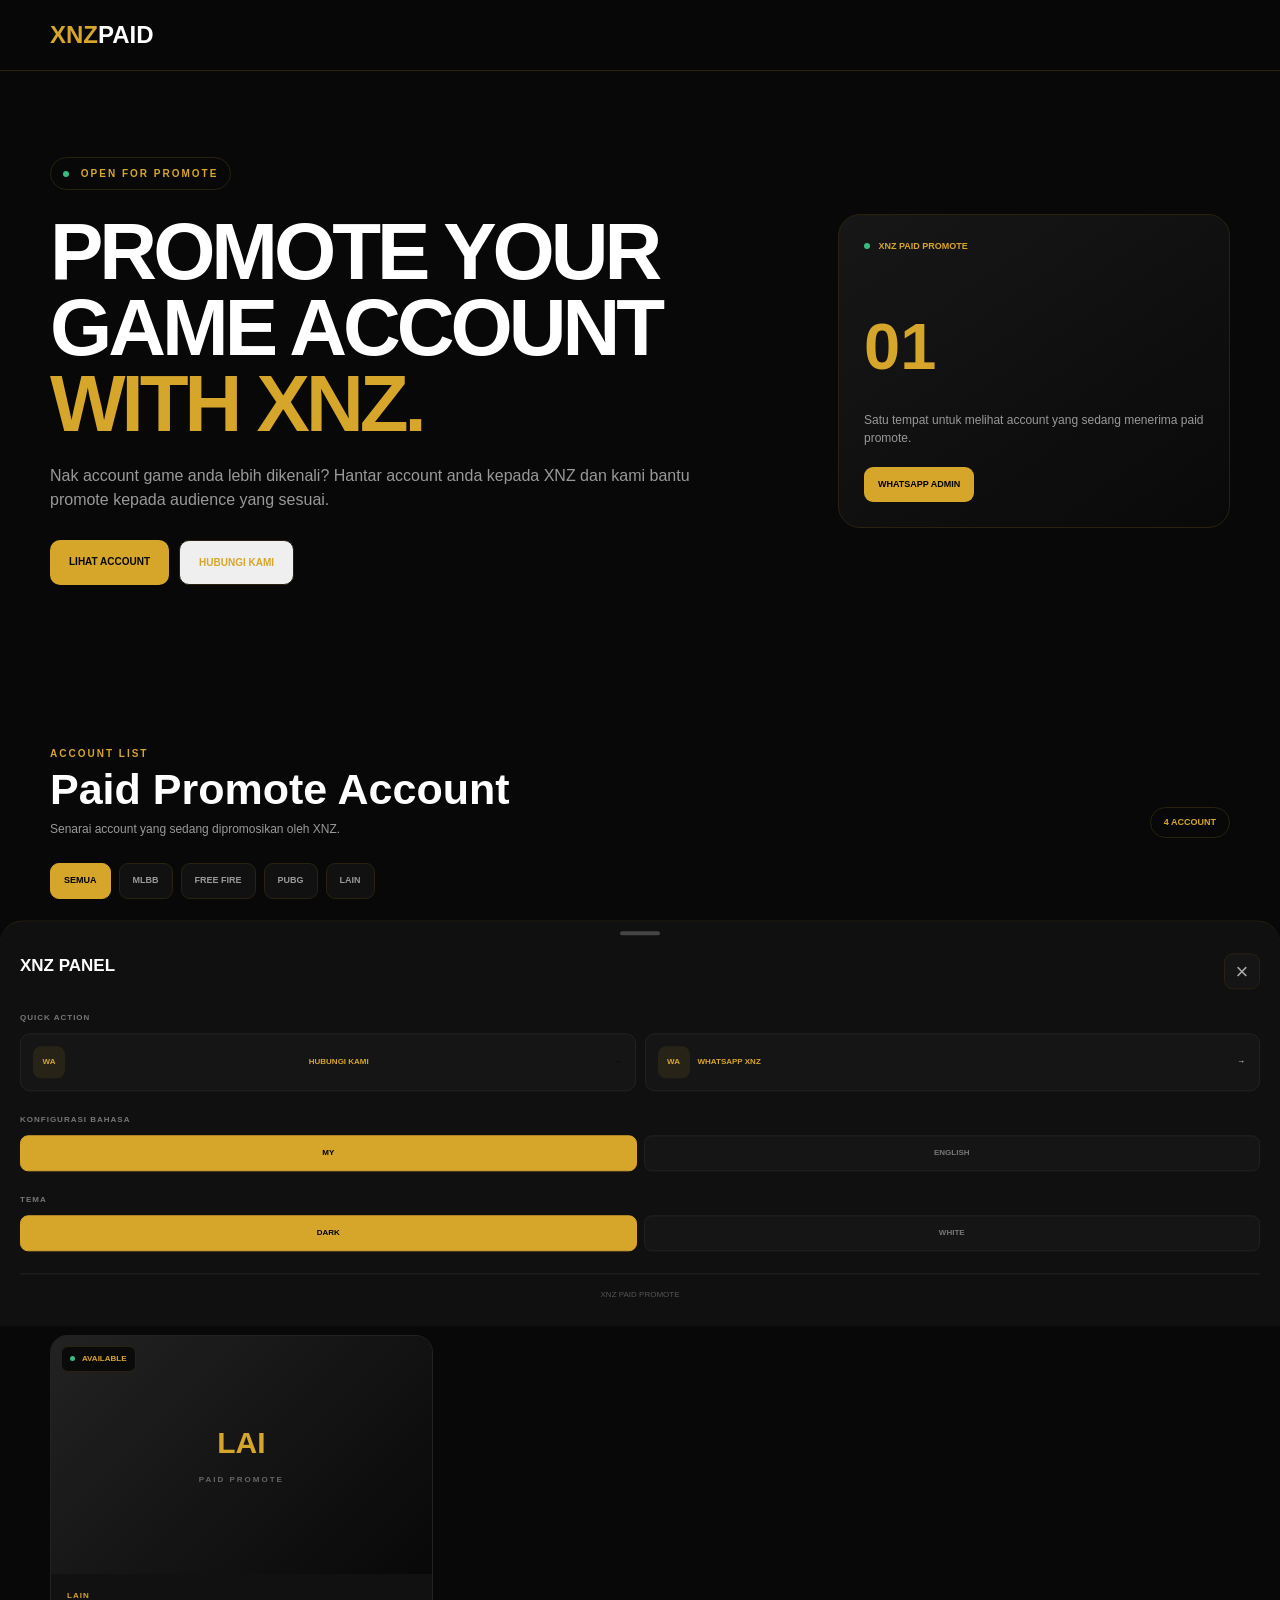
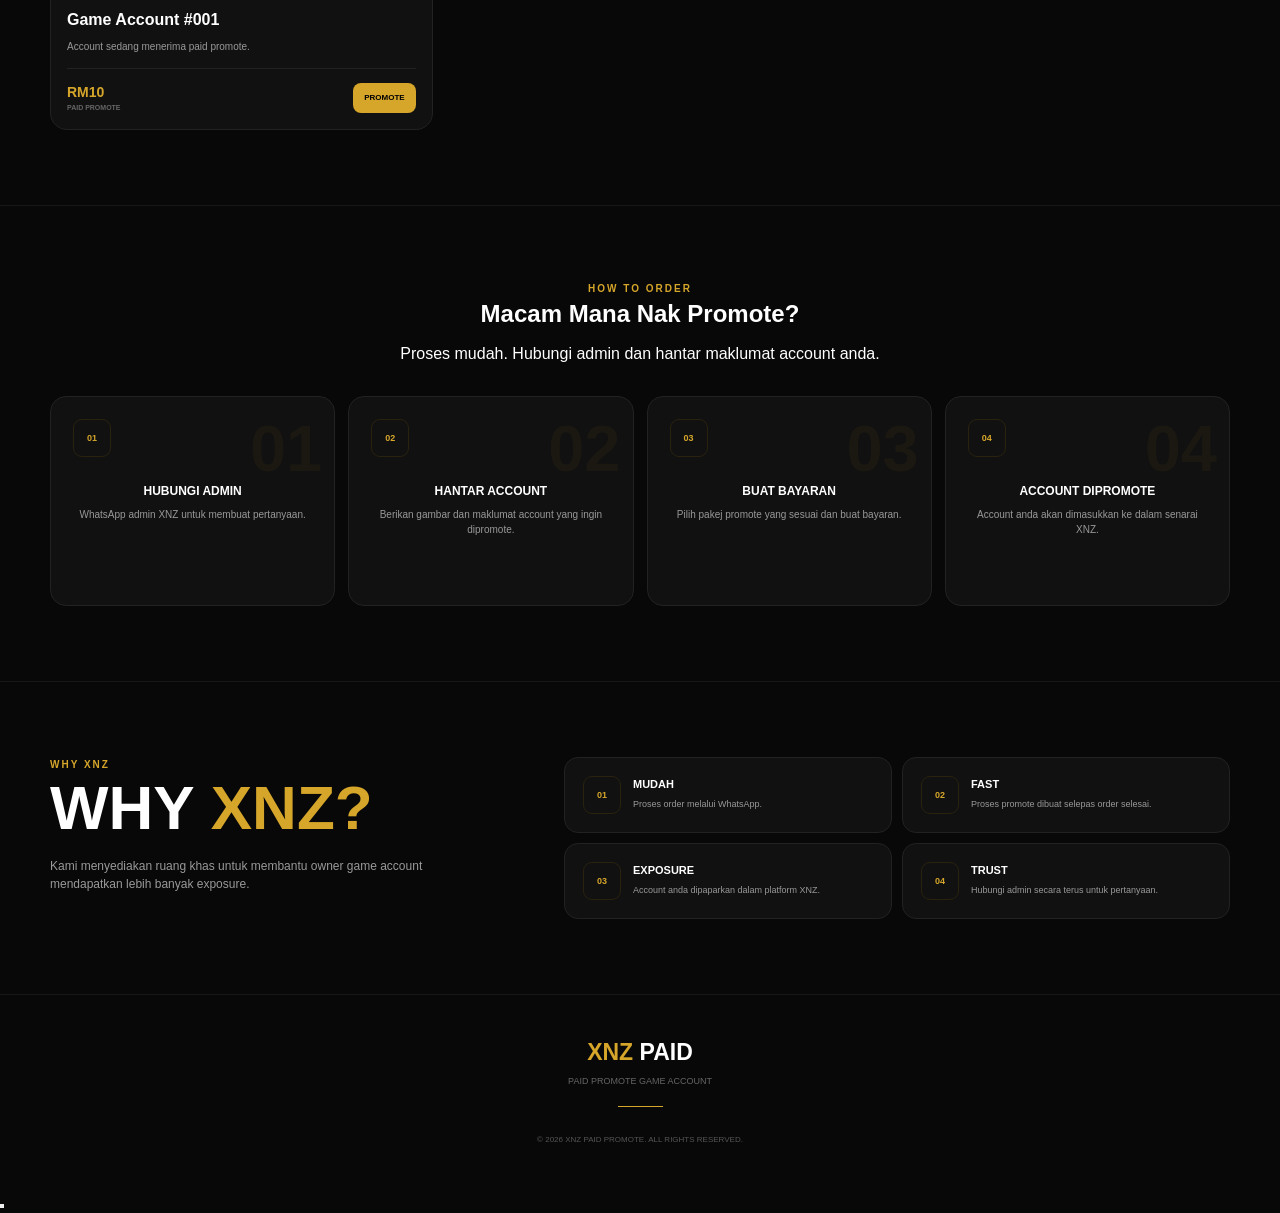
==== commit cba7a9e3: "Update index.html" ====
--- a/index.html
+++ b/index.html
@@ -1,620 +1,531 @@
 <!DOCTYPE html>
 <html lang="ms">
 <head>
-  <meta charset="UTF-8">
-  <meta name="viewport" content="width=device-width, initial-scale=1.0">
-  <meta name="theme-color" content="#080808">
-  <meta name="description" content="XNZ Paid Promote - Platform paid promote game account.">
-  <title>XNZPAID — Paid Promote Game Account</title>
-
-  <link rel="stylesheet" href="style.css">
+<meta charset="UTF-8">
+<meta name="viewport" content="width=device-width,initial-scale=1">
+<meta name="theme-color" content="#080808">
+<meta name="description" content="XNZ Paid Promote">
+<title>XNZ PAID PROMOTE</title>
+<link rel="stylesheet" href="style.css">
 </head>
 
 <body>
 
-  <!-- HEADER -->
-  <header class="header">
-    <div class="header-inner">
-
-      <a href="#home" class="logo">
-        <span class="logo-x">XNZ</span><span class="logo-paid">PAID</span>
-      </a>
-
-      <button
-        class="panel-button"
-        id="panelButton"
-        type="button"
-        aria-label="Buka Panel"
-        aria-expanded="false"
-      >
-        <span></span>
-        <span></span>
-        <span></span>
-      </button>
-
-    </div>
-  </header>
-
-
-  <!-- MAIN -->
-  <main id="home">
-
-    <!-- HERO / INTRO -->
-    <section class="hero section">
-
-      <div class="hero-content">
-
-        <div class="gold-badge">
-          <span class="badge-dot"></span>
-          XNZ PAID PROMOTE
-        </div>
-
-        <h1>
-          <span data-i18n="heroTitle1">PROMOTE</span>
-          <strong data-i18n="heroTitle2">YOUR GAME ACCOUNT</strong>
-        </h1>
-
-        <p data-i18n="heroDescription">
-          Tempat untuk mempromosikan game account anda kepada komuniti XNZ.
-          Hantar account, bayar promote, dan biar kami bantu naikkan exposure.
-        </p>
-
-        <div class="hero-actions">
-          <a href="#accounts" class="btn btn-gold" data-i18n="viewAccounts">
-            LIHAT SENARAI ACCOUNT
-          </a>
-
-          <a href="#how-order" class="btn btn-outline" data-i18n="howOrderButton">
-            HOW TO ORDER
-          </a>
-        </div>
-
-      </div>
-
-      <div class="hero-mini-card">
-
-        <div class="mini-top">
-          <span class="mini-status"></span>
-          <span data-i18n="promoteAvailable">PAID PROMOTE AVAILABLE</span>
-        </div>
-
-        <div class="mini-number">XNZ</div>
-
-        <p data-i18n="miniText">
-          Promote account anda dengan mudah melalui WhatsApp Admin XNZ.
-        </p>
-
-        <a
-          href="https://wa.me/60143783301"
-          target="_blank"
-          rel="noopener noreferrer"
-          class="mini-wa"
-        >
-          WHATSAPP ADMIN
-        </a>
-
-      </div>
-
-    </section>
-
-
-    <!-- ACCOUNT LIST -->
-    <section class="accounts-section section" id="accounts">
-
-      <div class="section-heading">
-
-        <div>
-          <span class="small-title" data-i18n="accountSmallTitle">
-            XNZ MARKETPLACE
-          </span>
-
-          <h2 data-i18n="accountTitle">
-            SENARAI ACCOUNT PAID PROMOTE
-          </h2>
-
-          <p data-i18n="accountDescription">
-            Lihat account yang sedang dipromosikan di XNZ.
-          </p>
-        </div>
-
-        <div class="account-count" id="accountCount">
-          0 ACCOUNT
-        </div>
-
-      </div>
-
-
-      <!-- FILTER -->
-      <div class="filter-bar">
-
-        <button
-          class="filter-btn active"
-          type="button"
-          data-filter="ALL"
-          data-i18n="allGames"
-        >
-          SEMUA GAME
-        </button>
-
-        <button
-          class="filter-btn"
-          type="button"
-          data-filter="Mobile Legends"
-        >
-          MOBILE LEGENDS
-        </button>
-
-        <button
-          class="filter-btn"
-          type="button"
-          data-filter="Free Fire"
-        >
-          FREE FIRE
-        </button>
-
-        <button
-          class="filter-btn"
-          type="button"
-          data-filter="PUBG Mobile"
-        >
-          PUBG MOBILE
-        </button>
-
-        <button
-          class="filter-btn"
-          type="button"
-          data-filter="Genshin Impact"
-        >
-          GENSHIN
-        </button>
-
-      </div>
-
-
-      <!-- ACCOUNT GRID -->
-      <div id="accountGrid" class="account-grid"></div>
-
-      <div id="emptyAccounts" class="empty-state hidden">
-        <div class="empty-icon">×</div>
-        <h3 data-i18n="noAccount">TIADA ACCOUNT</h3>
-        <p data-i18n="noAccountText">
-          Tiada account untuk kategori ini buat masa sekarang.
-        </p>
-      </div>
-
-    </section>
-
-
-    <!-- HOW TO ORDER -->
-    <section class="how-section section" id="how-order">
-
-      <div class="section-heading centered">
-
-        <span class="small-title" data-i18n="howSmallTitle">
-          SIMPLE & FAST
-        </span>
-
-        <h2 data-i18n="howTitle">
-          HOW TO ORDER
-        </h2>
-
-        <p data-i18n="howDescription">
-          Empat langkah mudah untuk menggunakan servis Paid Promote XNZ.
-        </p>
-
-      </div>
-
-
-      <div class="steps-grid">
-
-        <article class="step-card">
-          <div class="step-number">01</div>
-
-          <div class="step-icon">01</div>
-
-          <h3 data-i18n="step1Title">HUBUNGI XNZ</h3>
-
-          <p data-i18n="step1Text">
-            WhatsApp Admin XNZ dan beritahu anda mahu menggunakan servis Paid Promote.
-          </p>
-        </article>
-
-
-        <article class="step-card">
-          <div class="step-number">02</div>
-
-          <div class="step-icon">02</div>
-
-          <h3 data-i18n="step2Title">HANTAR ACCOUNT</h3>
-
-          <p data-i18n="step2Text">
-            Hantar gambar, nama game dan maklumat account yang mahu dipromosikan.
-          </p>
-        </article>
-
-
-        <article class="step-card">
-          <div class="step-number">03</div>
-
-          <div class="step-icon">03</div>
-
-          <h3 data-i18n="step3Title">BUAT BAYARAN</h3>
-
-          <p data-i18n="step3Text">
-            Pilih pakej promote dan buat bayaran seperti yang diberikan oleh Admin.
-          </p>
-        </article>
-
-
-        <article class="step-card">
-          <div class="step-number">04</div>
-
-          <div class="step-icon">04</div>
-
-          <h3 data-i18n="step4Title">ACCOUNT DIPROMOTE</h3>
-
-          <p data-i18n="step4Text">
-            Selepas pembayaran disahkan, account anda akan dimasukkan ke senarai XNZ.
-          </p>
-        </article>
-
-      </div>
-
-    </section>
-
-
-    <!-- WHY XNZ -->
-    <section class="why-section section" id="why-xnz">
-
-      <div class="why-content">
-
-        <div class="why-title">
-
-          <span class="small-title" data-i18n="whySmallTitle">
-            WHY CHOOSE US
-          </span>
-
-          <h2>
-            <span data-i18n="whyTitle1">KENAPA</span>
-            <strong>XNZ?</strong>
-          </h2>
-
-          <p data-i18n="whyDescription">
-            Kami fokus membantu game account mendapatkan exposure
-            melalui platform XNZ Paid Promote.
-          </p>
-
-        </div>
-
-
-        <div class="why-list">
-
-          <div class="why-item">
-            <div class="why-icon">01</div>
-            <div>
-              <h3 data-i18n="why1Title">DESIGN PREMIUM</h3>
-              <p data-i18n="why1Text">
-                Account anda dipaparkan dalam website yang kemas dan profesional.
-              </p>
-            </div>
-          </div>
-
-
-          <div class="why-item">
-            <div class="why-icon">02</div>
-            <div>
-              <h3 data-i18n="why2Title">MUDAH DIHUBUNGI</h3>
-              <p data-i18n="why2Text">
-                Pelanggan boleh terus menghubungi anda melalui saluran yang disediakan.
-              </p>
-            </div>
-          </div>
-
-
-          <div class="why-item">
-            <div class="why-icon">03</div>
-            <div>
-              <h3 data-i18n="why3Title">MOBILE FRIENDLY</h3>
-              <p data-i18n="why3Text">
-                Website direka khas supaya selesa digunakan melalui telefon.
-              </p>
-            </div>
-          </div>
-
-
-          <div class="why-item">
-            <div class="why-icon">04</div>
-            <div>
-              <h3 data-i18n="why4Title">XNZ COMMUNITY</h3>
-              <p data-i18n="why4Text">
-                Jadikan XNZ sebagai tempat untuk meningkatkan exposure account anda.
-              </p>
-            </div>
-          </div>
-
-        </div>
-
-      </div>
-
-    </section>
-
-
-    <!-- CONTACT -->
-    <section class="contact-section section" id="contact">
-
-      <div class="contact-card">
-
-        <div class="contact-info">
-
-          <span class="small-title" data-i18n="contactSmallTitle">
-            CONTACT XNZ
-          </span>
-
-          <h2 data-i18n="contactTitle">
-            HUBUNGI KAMI
-          </h2>
-
-          <p data-i18n="contactDescription">
-            Ada pertanyaan atau mahu buat Paid Promote?
-            Hubungi Admin XNZ melalui WhatsApp.
-          </p>
-
-          <a
-            href="https://wa.me/60143783301"
-            target="_blank"
-            rel="noopener noreferrer"
-            class="contact-wa"
-          >
-            <span class="wa-symbol">WA</span>
-            <span>
-              <small data-i18n="adminWhatsapp">WHATSAPP ADMIN XNZ</small>
-              <strong>+60 14-378 3301</strong>
-            </span>
-          </a>
-
-        </div>
-
-
-        <form id="contactForm" class="contact-form">
-
-          <label for="name" data-i18n="fullName">
-            Nama Penuh
-          </label>
-
-          <input
-            id="name"
-            type="text"
-            autocomplete="name"
-            placeholder="Masukkan nama anda"
-            data-i18n-placeholder="namePlaceholder"
-            required
-          >
-
-
-          <label for="phone" data-i18n="whatsappNumber">
-            No. WhatsApp
-          </label>
-
-          <input
-            id="phone"
-            type="tel"
-            autocomplete="tel"
-            placeholder="Contoh: 60123456789"
-            data-i18n-placeholder="phonePlaceholder"
-            required
-          >
-
-
-          <label for="message" data-i18n="questionDetails">
-            Butiran Pertanyaan
-          </label>
-
-          <textarea
-            id="message"
-            rows="5"
-            placeholder="Tulis pertanyaan anda..."
-            data-i18n-placeholder="messagePlaceholder"
-            required
-          ></textarea>
-
-
-          <button type="submit" class="submit-btn">
-            <span data-i18n="sendRequest">HANTAR PERMOHONAN</span>
-            <span>→</span>
-          </button>
-
-        </form>
-
-      </div>
-
-    </section>
-
-  </main>
-
-
-  <!-- FOOTER -->
-  <footer class="footer">
-
-    <div class="footer-inner">
-
-      <div class="footer-logo">
-        XNZ<span>PAID</span>
-      </div>
-
-      <p data-i18n="footerText">
-        Paid Promote Game Account.
-      </p>
-
-      <div class="footer-line"></div>
-
-      <small>
-        © <span id="year"></span> XNZPAID. All Rights Reserved.
-      </small>
-
-    </div>
-
-  </footer>
-
-
-  <!-- FLOATING PANEL -->
-  <div class="panel-overlay" id="panelOverlay"></div>
-
-  <aside class="bottom-panel" id="bottomPanel" aria-hidden="true">
-
-    <div class="panel-handle"></div>
-
-    <div class="panel-header">
-
-      <div>
-        <span class="small-title">XNZ PANEL</span>
-        <h2 data-i18n="panelTitle">NAVIGASI & KONFIGURASI</h2>
-      </div>
-
-      <button
-        id="closePanel"
-        class="close-panel"
-        type="button"
-        aria-label="Tutup Panel"
-      >
-        ×
-      </button>
-
-    </div>
-
-
-    <!-- QUICK NAVIGATION -->
-    <div class="panel-section">
-
-      <h3 data-i18n="quickNav">
-        NAVIGASI PANTAS
-      </h3>
-
-      <div class="quick-grid">
-
-        <a href="#contact" class="quick-link">
-          <span class="quick-icon">✉</span>
-          <span data-i18n="contactUs">HUBUNGI KAMI</span>
-          <b>→</b>
-        </a>
-
-        <a
-          href="https://wa.me/60143783301"
-          target="_blank"
-          rel="noopener noreferrer"
-          class="quick-link"
-        >
-          <span class="quick-icon">WA</span>
-          <span data-i18n="whatsappAdmin">WHATSAPP ADMIN XNZ</span>
-          <b>→</b>
-        </a>
-
-      </div>
-
-    </div>
-
-
-    <!-- WEBSITE NAVIGATION -->
-    <div class="panel-section">
-
-      <h3 data-i18n="websiteNavigation">
-        WEBSITE
-      </h3>
-
-      <div class="panel-nav">
-
-        <a href="#accounts" data-i18n="navAccounts">
-          SENARAI ACCOUNT
-        </a>
-
-        <a href="#how-order" data-i18n="navHow">
-          HOW TO ORDER
-        </a>
-
-        <a href="#why-xnz" data-i18n="navWhy">
-          WHY XNZ
-        </a>
-
-        <a href="#contact" data-i18n="navContact">
-          HUBUNGI KAMI
-        </a>
-
-      </div>
-
-    </div>
-
-
-    <!-- LANGUAGE -->
-    <div class="panel-section">
-
-      <h3 data-i18n="language">
-        BAHASA
-      </h3>
-
-      <div class="option-row">
-
-        <button
-          class="option-btn active"
-          type="button"
-          data-language="ms"
-        >
-          MY
-        </button>
-
-        <button
-          class="option-btn"
-          type="button"
-          data-language="en"
-        >
-          ENGLISH
-        </button>
-
-      </div>
-
-    </div>
-
-
-    <!-- THEME -->
-    <div class="panel-section">
-
-      <h3 data-i18n="theme">
-        TEMA
-      </h3>
-
-      <div class="option-row">
-
-        <button
-          class="option-btn active"
-          type="button"
-          data-theme="dark"
-        >
-          <span>●</span>
-          DARK
-        </button>
-
-        <button
-          class="option-btn"
-          type="button"
-          data-theme="light"
-        >
-          <span>○</span>
-          WHITE
-        </button>
-
-      </div>
-
-    </div>
-
-
-    <div class="panel-bottom">
-      XNZPAID • <span data-i18n="panelBottom">PAID PROMOTE</span>
-    </div>
-
-  </aside>
-
-
-  <!-- JAVASCRIPT -->
-  <script src="accounts.js"></script>
-  <script src="script.js"></script>
+<header class="header">
+<div class="header-inner">
+
+<a href="#" class="logo">
+<span class="logo-x">XNZ</span><span class="logo-paid">PAID</span>
+</a>
+
+</div>
+</header>
+
+
+<main id="homePage">
+
+<section class="hero section">
+
+<div class="hero-content">
+
+<div class="gold-badge">
+<span class="badge-dot"></span>
+<span data-ms="OPEN FOR PROMOTE" data-en="OPEN FOR PROMOTE">OPEN FOR PROMOTE</span>
+</div>
+
+<h1>
+<span data-ms="PROMOTE YOUR" data-en="PROMOTE YOUR">PROMOTE YOUR</span>
+<span data-ms="GAME ACCOUNT" data-en="GAME ACCOUNT">GAME ACCOUNT</span>
+<strong data-ms="WITH XNZ." data-en="WITH XNZ.">WITH XNZ.</strong>
+</h1>
+
+<p data-ms="Nak account game anda lebih dikenali? Hantar account anda kepada XNZ dan kami bantu promote kepada audience yang sesuai."
+data-en="Want your game account to get more exposure? Send your account to XNZ and we will help promote it to the right audience.">
+Nak account game anda lebih dikenali? Hantar account anda kepada XNZ dan kami bantu promote kepada audience yang sesuai.
+</p>
+
+<div class="hero-actions">
+<a href="#accounts" class="btn btn-gold" data-ms="LIHAT ACCOUNT" data-en="VIEW ACCOUNTS">LIHAT ACCOUNT</a>
+<button class="btn btn-outline" id="heroContact" data-ms="HUBUNGI KAMI" data-en="CONTACT US">HUBUNGI KAMI</button>
+</div>
+
+</div>
+
+
+<div class="hero-mini-card">
+
+<div class="mini-top">
+<span class="mini-status"></span>
+XNZ PAID PROMOTE
+</div>
+
+<div class="mini-number">01</div>
+
+<p data-ms="Satu tempat untuk melihat account yang sedang menerima paid promote."
+data-en="One place to view accounts currently receiving paid promotion.">
+Satu tempat untuk melihat account yang sedang menerima paid promote.
+</p>
+
+<a class="mini-wa" href="https://wa.me/60143783301" target="_blank">
+WHATSAPP ADMIN
+</a>
+
+</div>
+
+</section>
+
+
+<section class="accounts-section section" id="accounts">
+
+<div class="section-heading">
+
+<div>
+<div class="small-title">ACCOUNT LIST</div>
+
+<h2 data-ms="Paid Promote Account"
+data-en="Paid Promote Accounts">
+Paid Promote Account
+</h2>
+
+<p data-ms="Senarai account yang sedang dipromosikan oleh XNZ."
+data-en="Accounts currently being promoted by XNZ.">
+Senarai account yang sedang dipromosikan oleh XNZ.
+</p>
+</div>
+
+<div class="account-count" id="accountCount">
+0 ACCOUNT
+</div>
+
+</div>
+
+
+<div class="filter-bar" id="filters">
+<button class="filter-btn active" data-game="all">SEMUA</button>
+<button class="filter-btn" data-game="mlbb">MLBB</button>
+<button class="filter-btn" data-game="freefire">FREE FIRE</button>
+<button class="filter-btn" data-game="pubg">PUBG</button>
+<button class="filter-btn" data-game="lain">LAIN</button>
+</div>
+
+
+<div class="account-grid" id="accountGrid"></div>
+
+<div class="empty-state hidden" id="emptyState">
+
+<div class="empty-icon">X</div>
+
+<strong data-ms="Tiada Account"
+data-en="No Accounts">
+Tiada Account
+</strong>
+
+<p data-ms="Belum ada account untuk kategori ini."
+data-en="There are no accounts in this category yet.">
+Belum ada account untuk kategori ini.
+</p>
+
+</div>
+
+</section>
+
+
+<section class="how-section" id="how">
+
+<div class="section centered">
+
+<div class="small-title">HOW TO ORDER</div>
+
+<h2 data-ms="Macam Mana Nak Promote?"
+data-en="How To Promote?">
+Macam Mana Nak Promote?
+</h2>
+
+<p data-ms="Proses mudah. Hubungi admin dan hantar maklumat account anda."
+data-en="Simple process. Contact the admin and send your account information.">
+Proses mudah. Hubungi admin dan hantar maklumat account anda.
+</p>
+
+
+<div class="steps-grid">
+
+<div class="step-card">
+<div class="step-number">01</div>
+<div class="step-icon">01</div>
+<h3 data-ms="HUBUNGI ADMIN" data-en="CONTACT ADMIN">HUBUNGI ADMIN</h3>
+<p data-ms="WhatsApp admin XNZ untuk membuat pertanyaan."
+data-en="WhatsApp XNZ admin for enquiries.">
+WhatsApp admin XNZ untuk membuat pertanyaan.
+</p>
+</div>
+
+
+<div class="step-card">
+<div class="step-number">02</div>
+<div class="step-icon">02</div>
+<h3 data-ms="HANTAR ACCOUNT" data-en="SEND ACCOUNT">HANTAR ACCOUNT</h3>
+<p data-ms="Berikan gambar dan maklumat account yang ingin dipromote."
+data-en="Provide images and information of the account you want to promote.">
+Berikan gambar dan maklumat account yang ingin dipromote.
+</p>
+</div>
+
+
+<div class="step-card">
+<div class="step-number">03</div>
+<div class="step-icon">03</div>
+<h3 data-ms="BUAT BAYARAN" data-en="MAKE PAYMENT">BUAT BAYARAN</h3>
+<p data-ms="Pilih pakej promote yang sesuai dan buat bayaran."
+data-en="Choose a suitable promotion package and make payment.">
+Pilih pakej promote yang sesuai dan buat bayaran.
+</p>
+</div>
+
+
+<div class="step-card">
+<div class="step-number">04</div>
+<div class="step-icon">04</div>
+<h3 data-ms="ACCOUNT DIPROMOTE" data-en="ACCOUNT PROMOTED">ACCOUNT DIPROMOTE</h3>
+<p data-ms="Account anda akan dimasukkan ke dalam senarai XNZ."
+data-en="Your account will be added to the XNZ listing.">
+Account anda akan dimasukkan ke dalam senarai XNZ.
+</p>
+</div>
+
+</div>
+
+</div>
+
+</section>
+
+
+<section class="why-section" id="why">
+
+<div class="section why-content">
+
+<div class="why-title">
+
+<div class="small-title">WHY XNZ</div>
+
+<h2>
+WHY
+<strong>XNZ?</strong>
+</h2>
+
+<p data-ms="Kami menyediakan ruang khas untuk membantu owner game account mendapatkan lebih banyak exposure."
+data-en="We provide a dedicated space to help game account owners get more exposure.">
+Kami menyediakan ruang khas untuk membantu owner game account mendapatkan lebih banyak exposure.
+</p>
+
+</div>
+
+
+<div class="why-list">
+
+<div class="why-item">
+<div class="why-icon">01</div>
+<div>
+<h3 data-ms="MUDAH" data-en="EASY">MUDAH</h3>
+<p data-ms="Proses order melalui WhatsApp."
+data-en="Order through WhatsApp.">
+Proses order melalui WhatsApp.
+</p>
+</div>
+</div>
+
+
+<div class="why-item">
+<div class="why-icon">02</div>
+<div>
+<h3>FAST</h3>
+<p data-ms="Proses promote dibuat selepas order selesai."
+data-en="Promotion starts after the order is completed.">
+Proses promote dibuat selepas order selesai.
+</p>
+</div>
+</div>
+
+
+<div class="why-item">
+<div class="why-icon">03</div>
+<div>
+<h3>EXPOSURE</h3>
+<p data-ms="Account anda dipaparkan dalam platform XNZ."
+data-en="Your account is displayed on the XNZ platform.">
+Account anda dipaparkan dalam platform XNZ.
+</p>
+</div>
+</div>
+
+
+<div class="why-item">
+<div class="why-icon">04</div>
+<div>
+<h3 data-ms="TRUST" data-en="TRUST">TRUST</h3>
+<p data-ms="Hubungi admin secara terus untuk pertanyaan."
+data-en="Contact the admin directly for enquiries.">
+Hubungi admin secara terus untuk pertanyaan.
+</p>
+</div>
+</div>
+
+</div>
+
+</div>
+
+</section>
+
+</main>
+
+
+<!-- CONTACT PAGE -->
+
+<section class="contact-page hidden" id="contactPage">
+
+<div class="section">
+
+<button class="back-home" id="backHome">
+← <span data-ms="KEMBALI KE HOME" data-en="BACK TO HOME">KEMBALI KE HOME</span>
+</button>
+
+<div class="contact-card">
+
+<div class="contact-info">
+
+<div class="small-title">CONTACT XNZ</div>
+
+<h2 data-ms="HUBUNGI KAMI"
+data-en="CONTACT US">
+HUBUNGI KAMI
+</h2>
+
+<p data-ms="Ada pertanyaan atau mahu buat Paid Promote? Hubungi Admin XNZ melalui WhatsApp."
+data-en="Have a question or want to order Paid Promote? Contact XNZ Admin through WhatsApp.">
+Ada pertanyaan atau mahu buat Paid Promote? Hubungi Admin XNZ melalui WhatsApp.
+</p>
+
+<a class="contact-wa"
+href="https://wa.me/60143783301"
+target="_blank">
+
+<div class="wa-symbol">WA</div>
+
+<div>
+<small>WHATSAPP ADMIN XNZ</small>
+<strong>+60 14-378 3301</strong>
+</div>
+
+</a>
+
+</div>
+
+
+<form class="contact-form" id="contactForm">
+
+<label data-ms="NAMA PENUH" data-en="FULL NAME">
+NAMA PENUH
+</label>
+
+<input
+type="text"
+id="name"
+placeholder="Masukkan nama anda"
+data-placeholder-ms="Masukkan nama anda"
+data-placeholder-en="Enter your name"
+required
+>
+
+
+<label data-ms="NO. WHATSAPP" data-en="WHATSAPP NUMBER">
+NO. WHATSAPP
+</label>
+
+<input
+type="tel"
+id="phone"
+placeholder="Contoh: 60143783301"
+data-placeholder-ms="Contoh: 60143783301"
+data-placeholder-en="Example: 60143783301"
+required
+>
+
+
+<label data-ms="BUTIRAN PERTANYAAN" data-en="QUESTION DETAILS">
+BUTIRAN PERTANYAAN
+</label>
+
+<textarea
+id="message"
+rows="5"
+placeholder="Tulis pertanyaan anda..."
+data-placeholder-ms="Tulis pertanyaan anda..."
+data-placeholder-en="Write your question..."
+required></textarea>
+
+
+<button class="submit-btn" type="submit">
+
+<span data-ms="HANTAR PERMOHONAN"
+data-en="SEND REQUEST">
+HANTAR PERMOHONAN
+</span>
+
+<span>→</span>
+
+</button>
+
+</form>
+
+</div>
+
+</div>
+
+</section>
+
+
+<footer class="footer">
+
+<div class="footer-inner">
+
+<div class="footer-logo">
+<span>XNZ</span> PAID
+</div>
+
+<p>PAID PROMOTE GAME ACCOUNT</p>
+
+<div class="footer-line"></div>
+
+<small>© 2026 XNZ PAID PROMOTE. ALL RIGHTS RESERVED.</small>
+
+</div>
+
+</footer>
+
+
+<!-- FLOATING PANEL BUTTON -->
+
+<button class="floating-panel" id="openPanel" aria-label="XNZ Panel">
+<span></span>
+<span></span>
+<span></span>
+</button>
+
+
+<div class="panel-overlay" id="panelOverlay"></div>
+
+
+<!-- PANEL -->
+
+<div class="bottom-panel" id="bottomPanel">
+
+<div class="panel-handle"></div>
+
+<div class="panel-header">
+
+<h2>XNZ PANEL</h2>
+
+<button class="close-panel" id="closePanel">×</button>
+
+</div>
+
+
+<div class="panel-section">
+
+<h3>QUICK ACTION</h3>
+
+<div class="quick-grid">
+
+<button class="quick-link" id="panelContact">
+
+<div class="quick-icon">WA</div>
+
+<div>
+<b data-ms="HUBUNGI KAMI"
+data-en="CONTACT US">
+HUBUNGI KAMI
+</b>
+</div>
+
+<span>→</span>
+
+</button>
+
+
+<a class="quick-link"
+href="https://wa.me/60143783301"
+target="_blank">
+
+<div class="quick-icon">WA</div>
+
+<div>
+<b data-ms="WHATSAPP XNZ"
+data-en="WHATSAPP XNZ">
+WHATSAPP XNZ
+</b>
+</div>
+
+<span>→</span>
+
+</a>
+
+</div>
+
+</div>
+
+
+<div class="panel-section">
+
+<h3 data-ms="KONFIGURASI BAHASA"
+data-en="LANGUAGE">
+KONFIGURASI BAHASA
+</h3>
+
+<div class="option-row">
+
+<button class="option-btn active" id="langMY">
+MY
+</button>
+
+<button class="option-btn" id="langEN">
+ENGLISH
+</button>
+
+</div>
+
+</div>
+
+
+<div class="panel-section">
+
+<h3 data-ms="TEMA"
+data-en="THEME">
+TEMA
+</h3>
+
+<div class="option-row">
+
+<button class="option-btn active" id="darkBtn">
+DARK
+</button>
+
+<button class="option-btn" id="lightBtn">
+WHITE
+</button>
+
+</div>
+
+</div>
+
+
+<div class="panel-bottom">
+XNZ PAID PROMOTE
+</div>
+
+</div>
+
+
+<script src="accounts.js"></script>
+<script src="script.js"></script>
 
 </body>
-            </html>
+  </html>
--- a/style.css
+++ b/style.css
@@ -1,748 +1,118 @@
-*{
-margin:0;
-padding:0;
-box-sizing:border-box
-}
-
-html{
-scroll-behavior:smooth
-}
-
-body{
-background:#050505;
-color:#fff;
-font-family:Arial,Helvetica,sans-serif;
-line-height:1.6
-}
-
-a{
-text-decoration:none;
-color:inherit
-}
-
-button,input,textarea{
-font:inherit
-}
-
-.nav,
-.hero-content,
-.section,
-.footer{
-width:92%;
-max-width:1150px;
-margin:auto
-}
-
+*{box-sizing:border-box;margin:0;padding:0}
+:root{--bg:#080808;--card:#111;--text:#fff;--muted:#999;--gold:#d6a62b;--line:#29220f}
+body{background:var(--bg);color:var(--text);font-family:Arial,sans-serif;line-height:1.5;transition:.3s}
+body.light{--bg:#f7f7f7;--card:#fff;--text:#111;--muted:#666;--line:#ddd}
+a{text-decoration:none;color:inherit}
+button,input,textarea{font:inherit}
+button{cursor:pointer}
+html{scroll-behavior:smooth}
+.section,.header-inner,.footer-inner{width:min(1180px,calc(100% - 30px));margin:auto}
 
 /* HEADER */
-
-header{
-position:sticky;
-top:0;
-z-index:999;
-background:rgba(5,5,5,.97);
-border-bottom:1px solid #252525
-}
-
-.nav{
-height:72px;
-display:flex;
-align-items:center;
-justify-content:space-between
-}
-
-.logo{
-font-size:24px;
-font-weight:900;
-letter-spacing:2px
-}
-
-.logo span{
-color:#d4af37
-}
-
-nav{
-display:flex;
-gap:28px
-}
-
-nav a{
-font-size:12px;
-font-weight:800;
-color:#aaa
-}
-
-nav a:hover{
-color:#d4af37
-}
-
-#menuBtn{
-display:none;
-background:#111;
-border:1px solid #333;
-color:#d4af37;
-padding:8px 12px;
-border-radius:6px
-}
-
+.header{position:sticky;top:0;z-index:100;background:#080808ee;border-bottom:1px solid var(--line);backdrop-filter:blur(15px)}
+.header-inner{height:70px;display:flex;align-items:center;justify-content:space-between}
+.logo{font-size:24px;font-weight:900}.logo-x{color:var(--gold)}.logo-paid{color:#fff}
+.panel-button{width:45px;height:45px;background:#111;border:1px solid var(--line);border-radius:12px}
+.panel-button span{display:block;width:19px;height:2px;background:var(--gold);margin:4px auto}
 
 /* HERO */
+.hero{min-height:600px;padding:80px 0;display:grid;grid-template-columns:1.3fr .7fr;gap:60px;align-items:center}
+.gold-badge,.small-title{color:var(--gold);font-size:10px;font-weight:900;letter-spacing:2px}
+.gold-badge{display:inline-block;padding:8px 12px;border:1px solid var(--line);border-radius:30px}
+.badge-dot{display:inline-block;width:6px;height:6px;background:#3bba80;border-radius:50%;margin-right:7px}
+.hero h1{font-size:clamp(42px,7vw,80px);line-height:.95;letter-spacing:-4px;margin-top:24px}
+.hero h1 span,.hero h1 strong{display:block}.hero h1 strong{color:var(--gold)}
+.hero-content>p{color:var(--muted);max-width:650px;margin-top:22px}
+.hero-actions{display:flex;gap:10px;margin-top:28px;flex-wrap:wrap}
+.btn{padding:14px 19px;border-radius:10px;font-size:10px;font-weight:900}
+.btn-gold{background:var(--gold);color:#080808}.btn-outline{border:1px solid var(--line);color:var(--gold)}
+.hero-mini-card{background:linear-gradient(145deg,#171717,#090909);border:1px solid var(--line);border-radius:22px;padding:25px}
+.mini-top{color:var(--gold);font-size:9px;font-weight:900}.mini-status{display:inline-block;width:6px;height:6px;background:#3bba80;border-radius:50%;margin-right:6px}
+.mini-number{font-size:65px;font-weight:900;color:var(--gold);margin-top:45px}
+.hero-mini-card p{font-size:12px;color:var(--muted);margin-top:15px}.mini-wa{display:inline-block;background:var(--gold);color:#000;padding:11px 14px;border-radius:9px;font-size:9px;font-weight:900;margin-top:20px}
 
-.hero{
-min-height:720px;
-display:flex;
-align-items:center;
-background:radial-gradient(
-circle at 80% 30%,
-rgba(212,175,55,.12),
-transparent 35%
-)
-}
+/* SECTIONS */
+.accounts-section,.how-section,.why-section,.contact-section{padding:75px 0}
+.section-heading{display:flex;justify-content:space-between;align-items:end;gap:20px;margin-bottom:25px}
+.section-heading h2{font-size:clamp(27px,5vw,43px);line-height:1;margin-top:7px}
+.section-heading p{color:var(--muted);font-size:12px;margin-top:9px}
+.centered{text-align:center;display:block}.centered p{max-width:600px;margin:10px auto}
+.account-count{border:1px solid var(--line);padding:8px 13px;border-radius:30px;color:var(--gold);font-size:9px;font-weight:900}
 
-.hero-content{
-display:grid;
-grid-template-columns:1.1fr .9fr;
-gap:60px;
-align-items:center
-}
+/* FILTER */
+.filter-bar{display:flex;gap:8px;overflow:auto;margin-bottom:25px;scrollbar-width:none}
+.filter-btn{white-space:nowrap;padding:10px 13px;border:1px solid var(--line);background:#111;color:#999;border-radius:9px;font-size:9px;font-weight:900}
+.filter-btn.active{background:var(--gold);color:#000;border-color:var(--gold)}
 
-.badge{
-color:#d4af37;
-border:1px solid #66551f;
-border-radius:30px;
-padding:7px 12px;
-font-size:10px;
-font-weight:900
-}
+/* ACCOUNTS */
+.account-grid{display:grid;grid-template-columns:repeat(3,1fr);gap:16px}
+.account-card{background:var(--card);border:1px solid #222;border-radius:17px;overflow:hidden;transition:.25s}
+.account-card:hover{transform:translateY(-4px);border-color:var(--line)}
+.account-image{aspect-ratio:16/10;background:linear-gradient(135deg,#222,#080808);position:relative;display:flex;align-items:center;justify-content:center}
+.account-image img{width:100%;height:100%;object-fit:cover}
+.image-placeholder{text-align:center}.image-placeholder strong{display:block;font-size:30px;color:var(--gold)}.image-placeholder span{font-size:8px;color:#666;font-weight:900;letter-spacing:2px}
+.account-status{position:absolute;z-index:2;top:10px;left:10px;background:#080808dd;border:1px solid var(--line);padding:6px 8px;border-radius:7px;color:var(--gold);font-size:8px;font-weight:900}
+.account-status-dot{display:inline-block;width:5px;height:5px;background:#3bba80;border-radius:50%;margin-right:5px}
+.account-info{padding:16px}.account-game{font-size:8px;color:var(--gold);font-weight:900;letter-spacing:1px}
+.account-name{font-size:16px;margin-top:6px}.account-description{font-size:10px;color:var(--muted);margin-top:7px}
+.account-bottom{border-top:1px solid #222;margin-top:14px;padding-top:13px;display:flex;justify-content:space-between;align-items:center;gap:8px}
+.account-price{font-size:14px;color:var(--gold);font-weight:900}.account-price small{display:block;font-size:7px;color:#666}
+.account-button{border:0;background:var(--gold);color:#000;padding:9px 11px;border-radius:8px;font-size:8px;font-weight:900}
+.empty-state{text-align:center;padding:60px;border:1px dashed var(--line);border-radius:15px}.empty-icon{color:var(--gold);font-size:25px}.empty-state p{color:var(--muted);font-size:11px;margin-top:6px}.hidden{display:none!important}
 
-.hero h1{
-font-size:clamp(42px,7vw,78px);
-line-height:.98;
-margin-top:22px
-}
-
-.hero h1 span{
-color:#d4af37
-}
-
-.hero p{
-color:#888;
-max-width:600px;
-margin:25px 0
-}
-
-.buttons{
-display:flex;
-gap:12px;
-flex-wrap:wrap
-}
-
-.btn{
-display:inline-flex;
-align-items:center;
-justify-content:center;
-min-height:48px;
-padding:0 22px;
-border-radius:7px;
-font-size:11px;
-font-weight:900;
-border:0
-}
-
-.gold{
-background:#d4af37;
-color:#050505
-}
-
-.gold:hover{
-background:#f0d36a
-}
-
-.outline{
-border:1px solid #555;
-color:#fff
-}
-
-.outline:hover{
-border-color:#d4af37;
-color:#d4af37
-}
-
-.stats{
-display:flex;
-gap:35px;
-margin-top:40px
-}
-
-.stats b{
-display:block;
-color:#d4af37;
-font-size:21px
-}
-
-.stats small{
-color:#666;
-font-size:9px;
-font-weight:900
-}
-
-
-/* HERO BOX */
-
-.hero-box{
-height:430px;
-border:1px solid #51441e;
-border-radius:20px;
-background:linear-gradient(
-145deg,
-#18150a,
-#090909
-);
-display:flex;
-flex-direction:column;
-align-items:center;
-justify-content:center;
-text-align:center
-}
-
-.hero-box span{
-color:#d4af37;
-font-size:11px;
-font-weight:900;
-letter-spacing:2px
-}
-
-.hero-box strong{
-font-size:60px;
-line-height:.9;
-margin:20px 0
-}
-
-.hero-box small{
-color:#777;
-letter-spacing:2px;
-margin-bottom:30px
-}
-
-.hero-box a{
-border:1px solid #d4af37;
-color:#d4af37;
-padding:12px 18px;
-border-radius:6px;
-font-size:10px;
-font-weight:900
-}
-
-
-/* SECTION */
-
-.section{
-padding:100px 0
-}
-
-.dark{
-background:#080808;
-width:100%;
-max-width:none;
-padding-left:4%;
-padding-right:4%
-}
-
-.title{
-text-align:center;
-max-width:700px;
-margin:0 auto 50px
-}
-
-.title>span,
-.contact-grid>div>span{
-color:#d4af37;
-font-size:10px;
-font-weight:900;
-letter-spacing:2px
-}
-
-.title h2,
-.contact h2{
-font-size:clamp(34px,5vw,55px);
-line-height:1.1;
-margin:12px 0
-}
-
-.title h2 b,
-.contact h2 b{
-color:#d4af37
-}
-
-.title p{
-color:#777
-}
-
-
-/* SERVICES */
-
-.service-grid{
-display:grid;
-grid-template-columns:repeat(3,1fr);
-gap:18px;
-max-width:1150px;
-margin:auto
-}
-
-.service{
-position:relative;
-background:#0d0d0d;
-border:1px solid #252525;
-border-radius:14px;
-padding:32px;
-min-height:270px
-}
-
-.service:hover{
-border-color:#d4af37
-}
-
-.service.featured{
-border-color:#d4af37
-}
-
-.service i{
-position:absolute;
-right:0;
-top:0;
-background:#d4af37;
-color:#050505;
-padding:5px 10px;
-font-size:8px;
-font-weight:900;
-font-style:normal;
-border-radius:0 13px 0 8px
-}
-
-.service em{
-color:#d4af37;
-font-style:normal;
-font-weight:900;
-font-size:12px
-}
-
-.service h3{
-margin:35px 0 10px
-}
-
-.service p{
-color:#777;
-font-size:13px
-}
-
-.service a{
-display:inline-block;
-color:#d4af37;
-font-size:10px;
-font-weight:900;
-margin-top:20px
-}
-
-
-/* ACCOUNT */
-
-.account-grid{
-display:grid;
-grid-template-columns:repeat(2,1fr);
-gap:20px;
-max-width:1150px;
-margin:auto
-}
-
-.account-card{
-background:#0d0d0d;
-border:1px solid #292929;
-border-radius:14px;
-overflow:hidden
-}
-
-.account-card:hover{
-border-color:#d4af37
-}
-
-.account-image{
-height:240px;
-background:#111;
-display:flex;
-align-items:center;
-justify-content:center;
-color:#555;
-font-size:12px;
-font-weight:900
-}
-
-.account-image img{
-width:100%;
-height:100%;
-object-fit:cover
-}
-
-.account-info{
-padding:22px
-}
-
-.status{
-display:inline-block;
-border:1px solid #66551f;
-color:#d4af37;
-border-radius:20px;
-padding:4px 9px;
-font-size:8px;
-font-weight:900
-}
-
-.account-info h3{
-margin:12px 0 3px
-}
-
-.game{
-color:#777;
-font-size:11px
-}
-
-.desc{
-color:#777;
-font-size:13px;
-margin:15px 0
-}
-
-.account-bottom{
-display:flex;
-align-items:center;
-justify-content:space-between;
-gap:10px
-}
-
-.price{
-color:#d4af37;
-font-weight:900
-}
-
-.detail{
-background:#d4af37;
-border:0;
-padding:10px 14px;
-border-radius:6px;
-font-size:9px;
-font-weight:900;
-cursor:pointer
-}
-
-
-/* STEPS */
-
-.steps{
-max-width:850px;
-margin:auto;
-display:grid;
-gap:15px
-}
-
-.step{
-display:grid;
-grid-template-columns:60px 1fr;
-gap:20px;
-padding:25px;
-background:#0b0b0b;
-border:1px solid #252525;
-border-radius:12px
-}
-
-.step>strong{
-color:#d4af37;
-font-size:20px
-}
-
-.step h3{
-font-size:16px
-}
-
-.step p{
-color:#777;
-font-size:13px
-}
-
+/* HOW TO ORDER */
+.how-section{border-top:1px solid #181818}
+.steps-grid{display:grid;grid-template-columns:repeat(4,1fr);gap:13px;margin-top:30px}
+.step-card{position:relative;background:var(--card);border:1px solid #222;border-radius:16px;padding:22px;min-height:210px}
+.step-number{position:absolute;right:12px;top:3px;color:#d6a62b0d;font-size:65px;font-weight:900}
+.step-icon,.why-icon{width:38px;height:38px;border:1px solid var(--line);border-radius:9px;display:flex;align-items:center;justify-content:center;color:var(--gold);font-size:9px;font-weight:900}
+.step-card h3{font-size:12px;margin-top:25px}.step-card p{font-size:10px;color:var(--muted);margin-top:7px}
 
 /* WHY */
-
-.why-grid{
-display:grid;
-grid-template-columns:repeat(3,1fr);
-gap:18px;
-max-width:1150px;
-margin:auto
-}
-
-.why{
-background:#0d0d0d;
-border:1px solid #252525;
-padding:30px;
-border-radius:14px
-}
-
-.why>strong{
-display:flex;
-align-items:center;
-justify-content:center;
-width:45px;
-height:45px;
-border:1px solid #d4af37;
-border-radius:50%;
-color:#d4af37;
-margin-bottom:18px
-}
-
-.why h3{
-margin-bottom:8px
-}
-
-.why p{
-color:#777;
-font-size:13px
-}
-
+.why-section{border-top:1px solid #181818}
+.why-content{display:grid;grid-template-columns:.8fr 1.2fr;gap:70px}
+.why-title h2{font-size:clamp(40px,6vw,62px);line-height:1;margin-top:5px}.why-title h2 strong{color:var(--gold)}
+.why-title>p{font-size:12px;color:var(--muted);margin-top:18px}
+.why-list{display:grid;grid-template-columns:1fr 1fr;gap:10px}.why-item{display:flex;gap:12px;background:var(--card);border:1px solid #222;border-radius:14px;padding:18px}.why-item h3{font-size:11px}.why-item p{font-size:9px;color:var(--muted);margin-top:5px}
 
 /* CONTACT */
-
-.contact{
-max-width:none;
-width:100%;
-background:#090909
-}
-
-.contact-grid{
-width:92%;
-max-width:1150px;
-margin:auto;
-display:grid;
-grid-template-columns:.9fr 1.1fr;
-gap:60px
-}
-
-.contact h2{
-font-size:clamp(40px,6vw,60px)
-}
-
-.contact-grid>div>p{
-color:#777;
-max-width:500px;
-margin:20px 0
-}
-
-.phone{
-border-left:2px solid #d4af37;
-padding-left:15px;
-margin:25px 0
-}
-
-.phone small{
-display:block;
-color:#666
-}
-
-.phone strong{
-display:block;
-color:#d4af37;
-font-size:20px
-}
-
-.form-box{
-background:#0d0d0d;
-border:1px solid #292929;
-border-radius:14px;
-padding:30px
-}
-
-form label{
-display:block;
-color:#bbb;
-font-size:11px;
-font-weight:800;
-margin-bottom:6px
-}
-
-form input,
-form textarea{
-width:100%;
-background:#070707;
-border:1px solid #292929;
-color:#fff;
-padding:13px;
-border-radius:7px;
-outline:0;
-margin-bottom:18px
-}
-
-form input:focus,
-form textarea:focus{
-border-color:#d4af37
-}
-
-form textarea{
-resize:vertical
-}
-
-form .btn{
-width:100%;
-cursor:pointer
-}
-
+.contact-section{border-top:1px solid #181818}
+.contact-card{display:grid;grid-template-columns:.9fr 1.1fr;gap:45px;background:var(--card);border:1px solid var(--line);border-radius:23px;padding:35px}
+.contact-info h2{font-size:clamp(30px,5vw,48px);line-height:1;margin-top:5px}.contact-info>p{color:var(--muted);font-size:12px;margin-top:15px}
+.contact-wa{display:inline-flex;align-items:center;gap:10px;background:#0b0b0b;border:1px solid var(--line);border-radius:10px;padding:11px 13px;margin-top:23px}
+.wa-symbol{width:33px;height:33px;background:var(--gold);color:#000;border-radius:50%;display:flex;align-items:center;justify-content:center;font-size:8px;font-weight:900}
+.contact-wa small{display:block;color:#666;font-size:7px}.contact-wa strong{display:block;color:var(--gold);font-size:12px}
+.contact-form label{display:block;color:#aaa;font-size:9px;font-weight:900;margin-bottom:6px}
+.contact-form input,.contact-form textarea{width:100%;background:#090909;color:#fff;border:1px solid #222;border-radius:9px;padding:12px;margin-bottom:14px;outline:none}
+.contact-form input:focus,.contact-form textarea:focus{border-color:var(--gold)}
+.submit-btn{width:100%;border:0;background:var(--gold);color:#000;border-radius:9px;padding:14px;display:flex;justify-content:space-between;font-size:9px;font-weight:900}
 
 /* FOOTER */
+.footer{border-top:1px solid #181818;padding:40px 0;text-align:center}.footer-logo{font-size:23px;font-weight:900}.footer-logo span{color:var(--gold)}.footer-inner p{color:#666;font-size:9px;margin-top:5px}.footer-line{width:45px;height:1px;background:var(--gold);margin:18px auto}.footer small{color:#555;font-size:8px}
 
-footer{
-background:#030303;
-border-top:1px solid #202020
+/* PANEL */
+.panel-overlay{position:fixed;inset:0;background:#000a;z-index:198;opacity:0;pointer-events:none;transition:.3s}
+.panel-overlay.active{opacity:1;pointer-events:auto}
+.bottom-panel{position:fixed;z-index:200;bottom:0;left:0;right:0;max-height:88vh;overflow:auto;background:#101010;border-top:1px solid var(--line);border-radius:23px 23px 0 0;padding:10px 20px 25px;transform:translateY(105%);transition:.35s}
+.bottom-panel.active{transform:translateY(0)}
+.panel-handle{width:40px;height:4px;background:#444;border-radius:5px;margin:0 auto 18px}
+.panel-header{display:flex;justify-content:space-between}.panel-header h2{font-size:17px}.close-panel{width:36px;height:36px;border:1px solid var(--line);border-radius:9px;background:#151515;color:#aaa;font-size:22px}
+.panel-section{margin-top:23px}.panel-section>h3{font-size:8px;color:#777;letter-spacing:1px;margin-bottom:9px}
+.quick-grid{display:grid;grid-template-columns:1fr 1fr;gap:9px}.quick-link{padding:12px;background:#151515;border:1px solid #222;border-radius:10px;display:grid;grid-template-columns:32px 1fr 10px;align-items:center;gap:8px;font-size:8px;font-weight:900}.quick-icon{width:32px;height:32px;border-radius:8px;background:#d6a62b18;color:var(--gold);display:flex;align-items:center;justify-content:center;font-size:8px}.quick-link b{color:var(--gold)}
+.panel-nav{display:grid;grid-template-columns:1fr 1fr;gap:7px}.panel-nav a{padding:11px;background:#151515;border:1px solid #222;border-radius:8px;font-size:8px;font-weight:900;color:#aaa}
+.option-row{display:flex;gap:7px}.option-btn{flex:1;padding:11px;border:1px solid #222;border-radius:8px;background:#151515;color:#777;font-size:8px;font-weight:900}.option-btn.active{background:var(--gold);color:#000;border-color:var(--gold)}
+.panel-bottom{text-align:center;color:#555;font-size:8px;margin-top:22px;padding-top:15px;border-top:1px solid #222}
+
+/* RESPONSIVE */
+@media(max-width:900px){
+.hero{grid-template-columns:1fr;gap:35px}.account-grid{grid-template-columns:repeat(2,1fr)}.steps-grid{grid-template-columns:repeat(2,1fr)}.why-content{grid-template-columns:1fr;gap:35px}.contact-card{grid-template-columns:1fr}
 }
-
-.footer{
-min-height:130px;
-display:flex;
-align-items:center;
-justify-content:space-between
+@media(max-width:600px){
+.hero{padding:55px 0 45px}.hero h1{font-size:43px}.hero-actions{flex-direction:column}.btn{width:100%;text-align:center}
+.section-heading{display:block}.account-count{display:inline-block;margin-top:12px}
+.account-grid{gap:9px}.account-info{padding:12px}.account-name{font-size:13px}.account-description{font-size:9px}.account-price{font-size:12px}.account-button{font-size:7px;padding:8px}
+.steps-grid{grid-template-columns:1fr}.why-list{grid-template-columns:1fr}.contact-card{padding:23px 17px}.quick-grid{grid-template-columns:1fr}
 }
-
-.footer p{
-color:#666;
-font-size:11px
-}
-
-.footer-links{
-display:flex;
-gap:20px
-}
-
-.footer-links a{
-color:#666;
-font-size:11px
-}
-
-.footer-links a:hover{
-color:#d4af37
-}
-
-.copyright{
-border-top:1px solid #171717;
-padding:18px;
-text-align:center;
-color:#555;
-font-size:9px
-}
-
-
-/* WHATSAPP */
-
-.float-wa{
-position:fixed;
-right:18px;
-bottom:18px;
-z-index:999;
-width:55px;
-height:55px;
-border-radius:50%;
-background:#d4af37;
-color:#050505;
-display:flex;
-align-items:center;
-justify-content:center;
-font-size:11px;
-font-weight:900
-}
-
-
-/* MOBILE */
-
-@media(max-width:850px){
-
-#menuBtn{
-display:block
-}
-
-nav{
-position:absolute;
-top:72px;
-left:0;
-width:100%;
-background:#080808;
-display:none;
-flex-direction:column;
-gap:0
-}
-
-nav.active{
-display:flex
-}
-
-nav a{
-padding:15px 5%;
-border-top:1px solid #171717
-}
-
-.hero{
-min-height:auto
-}
-
-.hero-content{
-grid-template-columns:1fr;
-padding:70px 0
-}
-
-.hero-box{
-height:330px
-}
-
-.service-grid,
-.why-grid,
-.contact-grid{
-grid-template-columns:1fr
-}
-
-.account-grid{
-grid-template-columns:1fr
-}
-
-}
-
-@media(max-width:520px){
-
-.section{
-padding:75px 0
-}
-
-.hero h1{
-font-size:44px
-}
-
-.hero-box strong{
-font-size:45px
-}
-
-.buttons{
-flex-direction:column
-}
-
-.buttons .btn{
-width:100%
-}
-
-.stats{
-gap:20px
-}
-
-.account-image{
-height:210px
-}
-
-.footer{
-padding:30px 0;
-flex-direction:column;
-align-items:flex-start;
-gap:20px
-}
-
+@media(max-width:390px){
+.account-grid{grid-template-columns:1fr}.hero h1{font-size:39px}.panel-nav{grid-template-columns:1fr}
     }
